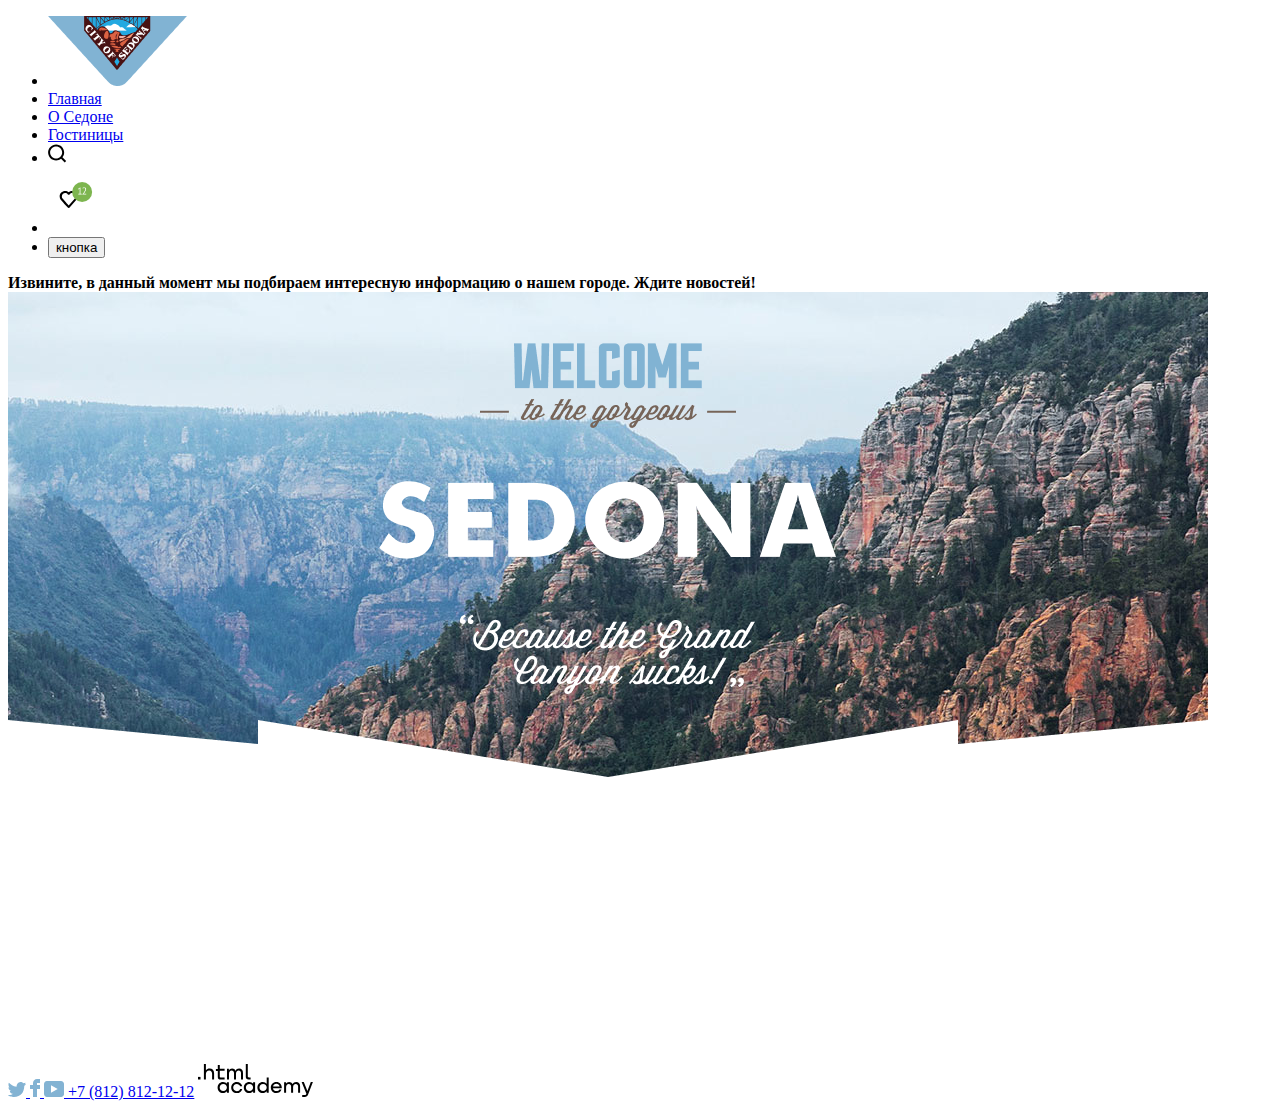
==== blank.html @ 632c9bf4 "Merge pull request #1 from Bavarskiy/master" ====
<!DOCTYPE html>
<html lang="ru">

<head>
  <title>Официальный сайт города Седона</title>
  <link href="style.css" rel="stylesheet">
  <link href="normalize.css" rel="stylesheet">
  <meta charset="UTF-8">
  <meta name="keywords" content="Седона, город, туризм">
  <meta name="description"
    content="Официальный сайт города Седона. Здесь Вы можете найти всю информацию о нашем городе и о наличии свободных мест в гостиницах">

</head>


<body>
  <header>
    <nav>
      <ul>
        <!--флекс-->
        <li><a href="index.html"><img src="image/logo.png" width="139" height="70" title="логотип сайта"></a></li>
        <li><a href="index.html">Главная</a></li>
        <li><a href="blank.html">О Седоне</a></li>
        <li><a href="catalog.html">Гостиницы</a></li>



        <li><svg width="19" height="19" viewBox="0 0 19 19" fill="none" xmlns="http://www.w3.org/2000/svg">
            <path
              d="M18.1585 17.05L14.448 13.35C15.4508 12.05 16.1528 10.35 16.1528 8.44995C16.1528 4.04995 12.5426 0.449951 8.13013 0.449951C3.71764 0.449951 0.107422 4.14995 0.107422 8.54995C0.107422 12.95 3.71764 16.55 8.13013 16.55C9.93524 16.55 11.6401 15.95 13.044 14.85L16.7545 18.55L18.1585 17.05ZM8.13013 14.55C4.82076 14.55 2.1131 11.85 2.1131 8.54995C2.1131 5.24995 4.82076 2.54995 8.13013 2.54995C11.4395 2.54995 14.1472 5.24995 14.1472 8.54995C14.1472 11.85 11.4395 14.55 8.13013 14.55Z"
              fill="black" />
          </svg>
        </li>

        <li><svg width="45" height="66" viewBox="0 0 45 66" fill="none" xmlns="http://www.w3.org/2000/svg">
            <path
              d="M20.5766 41C20.2758 41 19.9749 40.9 19.7744 40.6C14.359 34.5 13.0553 33.1 12.7545 32.7C12.0525 31.8 11.6514 30.6 11.6514 29.4C11.6514 26.4 14.0582 24 17.167 24C18.4707 24 19.6741 24.5 20.6769 25.3C21.6797 24.5 22.9834 24 24.1868 24C27.1954 24 29.7025 26.4 29.7025 29.4C29.7025 30.7 29.201 31.9 28.3988 32.8L21.3789 40.7C21.1783 40.9 20.9778 41 20.5766 41ZM14.5596 31.5C14.8604 31.9 18.0695 35.5 20.6769 38.4L26.8945 31.4C27.3959 30.9 27.5965 30.2 27.5965 29.4C27.5965 27.6 26.0922 26.1 24.2871 26.1C23.2843 26.1 22.2815 26.6 21.5795 27.4C21.2786 27.7 20.9778 27.8 20.6769 27.8C20.3761 27.8 20.0752 27.6 19.8746 27.4C19.1727 26.6 18.1698 26.1 17.167 26.1C15.3619 26.1 13.8576 27.6 13.8576 29.4C13.7573 30.3 14.1585 31 14.5596 31.5C14.4593 31.5 14.4593 31.5 14.5596 31.5Z"
              fill="black" />
            <rect x="24.1328" y="15" width="20" height="20" rx="10" fill="#7DB54F" />
            <path
              d="M30.2637 26.76H31.6637V21.92L31.7637 21.33L31.3637 21.8L30.2637 22.59L29.8837 22.08L32.0837 20.38H32.4437V26.76H33.8137V27.5H30.2637V26.76ZM38.0929 22.09C38.0929 22.4433 38.0263 22.8067 37.8929 23.18C37.7663 23.5467 37.5963 23.9167 37.3829 24.29C37.1763 24.6633 36.9429 25.03 36.6829 25.39C36.4229 25.7433 36.1629 26.08 35.9029 26.4L35.4129 26.83V26.87L36.0529 26.76H38.2329V27.5H34.2529V27.21C34.3996 27.0567 34.5763 26.8667 34.7829 26.64C34.9896 26.4133 35.2029 26.1633 35.4229 25.89C35.6496 25.61 35.8696 25.3167 36.0829 25.01C36.3029 24.6967 36.4996 24.38 36.6729 24.06C36.8529 23.74 36.9963 23.4233 37.1029 23.11C37.2096 22.7967 37.2629 22.5 37.2629 22.22C37.2629 21.8933 37.1696 21.6233 36.9829 21.41C36.7963 21.19 36.5129 21.08 36.1329 21.08C35.8796 21.08 35.6329 21.1333 35.3929 21.24C35.1529 21.34 34.9463 21.4567 34.7729 21.59L34.4429 21.02C34.6763 20.82 34.9529 20.6633 35.2729 20.55C35.5929 20.4367 35.9363 20.38 36.3029 20.38C36.5896 20.38 36.8429 20.4233 37.0629 20.51C37.2829 20.59 37.4696 20.7067 37.6229 20.86C37.7763 21.0133 37.8929 21.1967 37.9729 21.41C38.0529 21.6167 38.0929 21.8433 38.0929 22.09Z"
              fill="white" />
          </svg>
        </li>

        <li>
          <form>
            <label for="nav-button"></label>
            <input id="nav-button" type="submit" value="кнопка">

          </form>
        </li>

      </ul>
    </nav>

    <strong>Извините, в данный момент мы подбираем интересную информацию о нашем городе. Ждите новостей!</strong>

    <section>
      <img src="image/картинки-для-главной-страницы/welcome.png" width="1200" height="767"
        alt="изображение гор рядом с городом Седона">


    </section>
  </header>



  <footer>
    <!--все флекс-->

    <!--флекс-->
    <a href="https://twitter.com/htmlacademy_ru">
      <svg width="18" height="15" viewBox="0 0 18 15" fill="none" xmlns="http://www.w3.org/2000/svg">
        <path
          d="M11.6 0.154158C13.4 -0.345842 14.8 0.454157 15.4 1.35416C16.1 1.15416 16.8 0.854158 17.5 0.654158C17.5 1.55416 16.9 2.15416 16.6 2.45416C17.3 2.55416 18 1.85416 18 1.85416C17.8 2.85416 16.9 3.65416 16.3 3.85416C16.1 10.6542 13 15.0542 5.7 14.9542C5.1 14.9542 5.8 14.9542 5.2 14.9542C4.8 14.9542 0.8 14.4542 0 13.0542C2.4 13.2542 4.1 12.6542 5 11.8542C4 11.5542 2.1 11.4542 1.8 8.95416C2.2 9.05416 2.4 9.15416 3.1 9.05416C1.8 8.25416 0.4 7.45416 0.5 5.25416C0.8 5.55416 1.6 5.75416 1.9 5.75416C1.1 5.55416 -0.2 2.45416 0.9 0.854158C2.8 2.75416 4.9 4.45416 8.5 4.65416C8.7 2.25416 9.7 0.754158 11.6 0.154158Z"
          fill="#83B3D3" />
      </svg>
    </a>

    <a href="https://www.facebook.com/htmlacademy">
      <svg width="10" height="18" viewBox="0 0 10 18" fill="none" xmlns="http://www.w3.org/2000/svg">
        <path d="M7 0C4.8 0 3 1.8 3 4V6H0V10H3V18H7V10H10V6H7V4H10V0H7Z" fill="#83B3D3" />
      </svg>
    </a>


    <a href="https://www.youtube.com/c/HTMLAcademyRUS">
      <svg width="20" height="16" viewBox="0 0 20 16" fill="none" xmlns="http://www.w3.org/2000/svg">
        <path
          d="M17 0H2.9C1.2 0 0 1.5 0 3.2V12.7C0 14.5 1.2 16 2.9 16H17.2C18.7 16 20.1 14.5 20.1 12.8V3.2C19.9 1.5 18.7 0 17 0ZM7 11.8V4.2L13.7 8L7 11.8Z"
          fill="#83B3D3" />
      </svg>
    </a>


    <a href="tel:+78128121212">+7 (812) 812-12-12</a>




    <a href="https://htmlacademy.ru/">
      <svg width="115" height="34" viewBox="0 0 115 34" fill="none" xmlns="http://www.w3.org/2000/svg">
        <path d="M0 13.9V16.5H2.5V13.9H0Z" fill="black" />
        <path
          d="M11.6 5.5C10 5.5 8.8 6.2 8 7.2H7.9V1H5.9V16.5H7.9V11.2C7.9 9.1 9.2 7.6 11.2 7.6C13 7.6 14.1 9 14.1 10.8V16.5H16.1V10.4C16.2 7.4 14.3 5.5 11.6 5.5Z"
          fill="black" />
        <path
          d="M26.6 5.8H21.8V2.1H19.8V5.9H17.9V7.9H19.8V13.9C19.8 15.6 20.8 16.6 22.5 16.6H26.6V14.6H22.9C22.2 14.6 21.8 14.2 21.8 13.5V7.8H26.6V5.8Z"
          fill="black" />
        <path
          d="M41.1 5.6C39.5 5.6 38.2 6.4 37.6 7.7H37.5C36.9 6.5 35.7 5.6 34.1 5.6C32.7 5.6 31.6 6.4 31 7.4H30.9V5.8H29V16.4H31V11C31 9 32 7.5 33.6 7.5C35.1 7.5 36 8.5 36 10.1V16.4H38V10.8C38 8.4 39.4 7.5 40.6 7.5C42.1 7.5 43 8.5 43 10.1V16.4H45V9.9C45.1 7.4 43.6 5.6 41.1 5.6Z"
          fill="black" />
        <path d="M47.8 13.7C47.8 15.4 48.8 16.4 50.6 16.4H52.6V14.4H50.9C50.2 14.4 49.8 14 49.8 13.3V1H47.8V13.7Z"
          fill="black" />
        <path
          d="M28.9 20.7C28 19.6 26.7 18.9 25 18.9C21.9 18.9 19.6 21.2 19.6 24.5C19.6 27.8 21.9 30.1 25 30.1C26.8 30.1 28 29.3 28.8 28.2H28.9V29.8H30.9V19.2H28.9V20.7ZM25.3 28.1C23.1 28.1 21.7 26.5 21.7 24.5C21.7 22.5 23.1 20.9 25.3 20.9C27.5 20.9 28.9 22.5 28.9 24.5C28.9 26.4 27.5 28.1 25.3 28.1Z"
          fill="black" />
        <path
          d="M44.2 23C43.7 20.6 41.6 18.9 38.8 18.9C35.4 18.9 33.2 21.4 33.2 24.5C33.2 27.6 35.4 30.1 38.8 30.1C41.6 30.1 43.7 28.3 44.2 25.9H42.1C41.7 27.2 40.4 28.2 38.8 28.2C36.6 28.2 35.2 26.6 35.2 24.6C35.2 22.6 36.6 21 38.8 21C40.4 21 41.6 22 42.1 23.2H44.2V23Z"
          fill="black" />
        <path
          d="M55.1 20.7C54.2 19.6 52.9 18.9 51.2 18.9C48.1 18.9 45.8 21.2 45.8 24.5C45.8 27.8 48.1 30.1 51.2 30.1C53 30.1 54.2 29.3 55 28.2H55.1V29.8H57.1V19.2H55.1V20.7ZM51.5 28.1C49.3 28.1 47.9 26.5 47.9 24.5C47.9 22.5 49.3 20.9 51.5 20.9C53.7 20.9 55.1 22.5 55.1 24.5C55.1 26.4 53.6 28.1 51.5 28.1Z"
          fill="black" />
        <path
          d="M68.7 20.8C67.8 19.7 66.5 18.9 64.8 18.9C61.7 18.9 59.4 21.2 59.4 24.5C59.4 27.8 61.6 30.1 64.8 30.1C66.5 30.1 67.8 29.3 68.6 28.3H68.7V29.8H70.7V14.4H68.7V20.8ZM65.1 28.1C62.9 28.1 61.5 26.5 61.5 24.5C61.5 22.5 62.9 20.9 65.1 20.9C67.3 20.9 68.7 22.5 68.7 24.5C68.6 26.5 67.2 28.1 65.1 28.1Z"
          fill="black" />
        <path
          d="M78.3 18.9C75 18.9 72.8 21.4 72.8 24.5C72.8 27.5 74.9 30.1 78.3 30.1C80.8 30.1 82.8 28.8 83.5 26.5H81.4C80.9 27.5 79.8 28.1 78.4 28.1C76.5 28.1 75.1 26.8 75 25.2H83.8C84 21.6 81.8 18.9 78.3 18.9ZM78.3 20.8C80 20.8 81.3 21.8 81.6 23.4H75.1C75.4 21.9 76.6 20.8 78.3 20.8Z"
          fill="black" />
        <path
          d="M98.2 18.9C96.6 18.9 95.3 19.7 94.6 20.9H94.5C93.9 19.7 92.7 18.9 91.1 18.9C89.7 18.9 88.6 19.6 88 20.7V19.2H86.1V29.8H88.1V24.4C88.1 22.4 89.1 21 90.7 20.9C92.2 20.9 93.1 21.9 93.1 23.5V29.8H95.1V24.2C95.1 21.8 96.5 20.9 97.7 20.9C99.2 20.9 100.1 21.9 100.1 23.5V29.8H102.1V23.3C102.2 20.7 100.7 18.9 98.2 18.9Z"
          fill="black" />
        <path
          d="M109.4 28L105.8 19.1H103.6L108.4 30.7C108.1 31.6 107.7 31.9 106.7 31.9H104.2V33.9H106.7C108.5 33.9 109.5 33.1 110.2 31.3L114.9 19.1H112.8L109.4 28Z"
          fill="black" />
      </svg>

    </a>
  </footer>
</body>

</html>
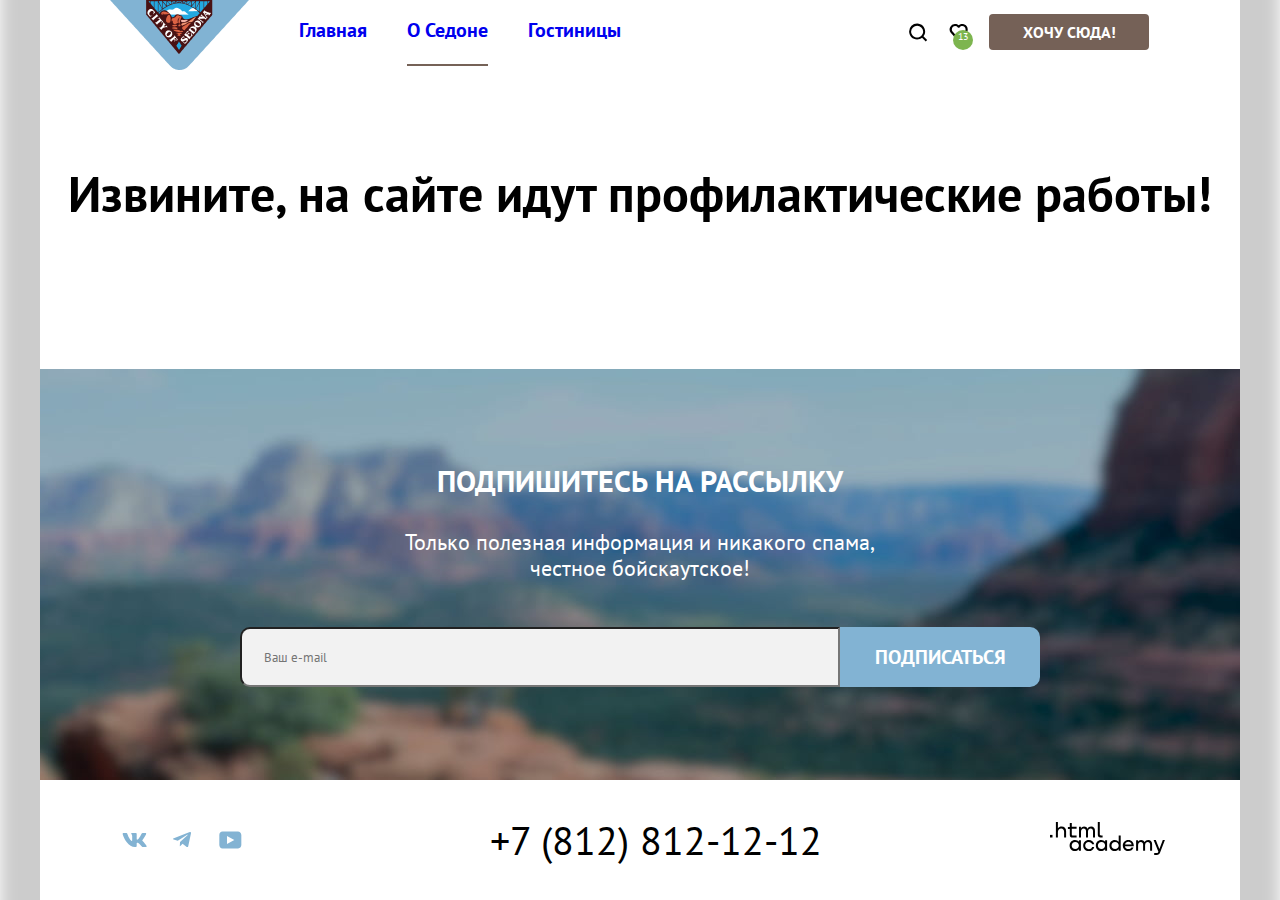
==== commit 610d688a: "Merge pull request #8 from Bavarskiy/master" ====
--- a/blank.html
+++ b/blank.html
@@ -1,143 +1,170 @@
 <!DOCTYPE html>
 <html lang="ru">
 
-<head>
-  <title>Официальный сайт города Седона</title>
-  <link href="style.css" rel="stylesheet">
-  <link href="normalize.css" rel="stylesheet">
-  <meta charset="UTF-8">
-  <meta name="keywords" content="Седона, город, туризм">
-  <meta name="description"
-    content="Официальный сайт города Седона. Здесь Вы можете найти всю информацию о нашем городе и о наличии свободных мест в гостиницах">
+  <head>
+    <title>Официальный сайт города Седона</title>
+    <link rel="stylesheet" href="styles/style.css">
+    <link rel="icon" href="favicon.ico">
+    <link rel="icon" type="image/png" href="images/favicon.png">
+    <meta charset="UTF-8">
+    <meta name="keywords" content="Седона, город, туризм">
+    <meta name="description"
+      content="Официальный сайт города Седона. Здесь Вы можете найти всю информацию о нашем городе и о наличии свободных мест в гостиницах">
+  </head>
 
-</head>
-
-
-<body>
-  <header>
-    <nav>
-      <ul>
-        <!--флекс-->
-        <li><a href="index.html"><img src="image/logo.png" width="139" height="70" title="логотип сайта"></a></li>
-        <li><a href="index.html">Главная</a></li>
-        <li><a href="blank.html">О Седоне</a></li>
-        <li><a href="catalog.html">Гостиницы</a></li>
-
-
-
-        <li><svg width="19" height="19" viewBox="0 0 19 19" fill="none" xmlns="http://www.w3.org/2000/svg">
-            <path
-              d="M18.1585 17.05L14.448 13.35C15.4508 12.05 16.1528 10.35 16.1528 8.44995C16.1528 4.04995 12.5426 0.449951 8.13013 0.449951C3.71764 0.449951 0.107422 4.14995 0.107422 8.54995C0.107422 12.95 3.71764 16.55 8.13013 16.55C9.93524 16.55 11.6401 15.95 13.044 14.85L16.7545 18.55L18.1585 17.05ZM8.13013 14.55C4.82076 14.55 2.1131 11.85 2.1131 8.54995C2.1131 5.24995 4.82076 2.54995 8.13013 2.54995C11.4395 2.54995 14.1472 5.24995 14.1472 8.54995C14.1472 11.85 11.4395 14.55 8.13013 14.55Z"
-              fill="black" />
-          </svg>
-        </li>
-
-        <li><svg width="45" height="66" viewBox="0 0 45 66" fill="none" xmlns="http://www.w3.org/2000/svg">
-            <path
-              d="M20.5766 41C20.2758 41 19.9749 40.9 19.7744 40.6C14.359 34.5 13.0553 33.1 12.7545 32.7C12.0525 31.8 11.6514 30.6 11.6514 29.4C11.6514 26.4 14.0582 24 17.167 24C18.4707 24 19.6741 24.5 20.6769 25.3C21.6797 24.5 22.9834 24 24.1868 24C27.1954 24 29.7025 26.4 29.7025 29.4C29.7025 30.7 29.201 31.9 28.3988 32.8L21.3789 40.7C21.1783 40.9 20.9778 41 20.5766 41ZM14.5596 31.5C14.8604 31.9 18.0695 35.5 20.6769 38.4L26.8945 31.4C27.3959 30.9 27.5965 30.2 27.5965 29.4C27.5965 27.6 26.0922 26.1 24.2871 26.1C23.2843 26.1 22.2815 26.6 21.5795 27.4C21.2786 27.7 20.9778 27.8 20.6769 27.8C20.3761 27.8 20.0752 27.6 19.8746 27.4C19.1727 26.6 18.1698 26.1 17.167 26.1C15.3619 26.1 13.8576 27.6 13.8576 29.4C13.7573 30.3 14.1585 31 14.5596 31.5C14.4593 31.5 14.4593 31.5 14.5596 31.5Z"
-              fill="black" />
-            <rect x="24.1328" y="15" width="20" height="20" rx="10" fill="#7DB54F" />
-            <path
-              d="M30.2637 26.76H31.6637V21.92L31.7637 21.33L31.3637 21.8L30.2637 22.59L29.8837 22.08L32.0837 20.38H32.4437V26.76H33.8137V27.5H30.2637V26.76ZM38.0929 22.09C38.0929 22.4433 38.0263 22.8067 37.8929 23.18C37.7663 23.5467 37.5963 23.9167 37.3829 24.29C37.1763 24.6633 36.9429 25.03 36.6829 25.39C36.4229 25.7433 36.1629 26.08 35.9029 26.4L35.4129 26.83V26.87L36.0529 26.76H38.2329V27.5H34.2529V27.21C34.3996 27.0567 34.5763 26.8667 34.7829 26.64C34.9896 26.4133 35.2029 26.1633 35.4229 25.89C35.6496 25.61 35.8696 25.3167 36.0829 25.01C36.3029 24.6967 36.4996 24.38 36.6729 24.06C36.8529 23.74 36.9963 23.4233 37.1029 23.11C37.2096 22.7967 37.2629 22.5 37.2629 22.22C37.2629 21.8933 37.1696 21.6233 36.9829 21.41C36.7963 21.19 36.5129 21.08 36.1329 21.08C35.8796 21.08 35.6329 21.1333 35.3929 21.24C35.1529 21.34 34.9463 21.4567 34.7729 21.59L34.4429 21.02C34.6763 20.82 34.9529 20.6633 35.2729 20.55C35.5929 20.4367 35.9363 20.38 36.3029 20.38C36.5896 20.38 36.8429 20.4233 37.0629 20.51C37.2829 20.59 37.4696 20.7067 37.6229 20.86C37.7763 21.0133 37.8929 21.1967 37.9729 21.41C38.0529 21.6167 38.0929 21.8433 38.0929 22.09Z"
-              fill="white" />
-          </svg>
-        </li>
-
-        <li>
-          <form>
-            <label for="nav-button"></label>
-            <input id="nav-button" type="submit" value="кнопка">
-
-          </form>
-        </li>
-
-      </ul>
-    </nav>
-
-    <strong>Извините, в данный момент мы подбираем интересную информацию о нашем городе. Ждите новостей!</strong>
-
-    <section>
-      <img src="image/картинки-для-главной-страницы/welcome.png" width="1200" height="767"
-        alt="изображение гор рядом с городом Седона">
-
-
-    </section>
-  </header>
-
-
-
-  <footer>
-    <!--все флекс-->
-
-    <!--флекс-->
-    <a href="https://twitter.com/htmlacademy_ru">
-      <svg width="18" height="15" viewBox="0 0 18 15" fill="none" xmlns="http://www.w3.org/2000/svg">
-        <path
-          d="M11.6 0.154158C13.4 -0.345842 14.8 0.454157 15.4 1.35416C16.1 1.15416 16.8 0.854158 17.5 0.654158C17.5 1.55416 16.9 2.15416 16.6 2.45416C17.3 2.55416 18 1.85416 18 1.85416C17.8 2.85416 16.9 3.65416 16.3 3.85416C16.1 10.6542 13 15.0542 5.7 14.9542C5.1 14.9542 5.8 14.9542 5.2 14.9542C4.8 14.9542 0.8 14.4542 0 13.0542C2.4 13.2542 4.1 12.6542 5 11.8542C4 11.5542 2.1 11.4542 1.8 8.95416C2.2 9.05416 2.4 9.15416 3.1 9.05416C1.8 8.25416 0.4 7.45416 0.5 5.25416C0.8 5.55416 1.6 5.75416 1.9 5.75416C1.1 5.55416 -0.2 2.45416 0.9 0.854158C2.8 2.75416 4.9 4.45416 8.5 4.65416C8.7 2.25416 9.7 0.754158 11.6 0.154158Z"
-          fill="#83B3D3" />
-      </svg>
-    </a>
-
-    <a href="https://www.facebook.com/htmlacademy">
-      <svg width="10" height="18" viewBox="0 0 10 18" fill="none" xmlns="http://www.w3.org/2000/svg">
-        <path d="M7 0C4.8 0 3 1.8 3 4V6H0V10H3V18H7V10H10V6H7V4H10V0H7Z" fill="#83B3D3" />
-      </svg>
-    </a>
-
-
-    <a href="https://www.youtube.com/c/HTMLAcademyRUS">
-      <svg width="20" height="16" viewBox="0 0 20 16" fill="none" xmlns="http://www.w3.org/2000/svg">
-        <path
-          d="M17 0H2.9C1.2 0 0 1.5 0 3.2V12.7C0 14.5 1.2 16 2.9 16H17.2C18.7 16 20.1 14.5 20.1 12.8V3.2C19.9 1.5 18.7 0 17 0ZM7 11.8V4.2L13.7 8L7 11.8Z"
-          fill="#83B3D3" />
-      </svg>
-    </a>
-
-
-    <a href="tel:+78128121212">+7 (812) 812-12-12</a>
-
-
-
-
-    <a href="https://htmlacademy.ru/">
-      <svg width="115" height="34" viewBox="0 0 115 34" fill="none" xmlns="http://www.w3.org/2000/svg">
-        <path d="M0 13.9V16.5H2.5V13.9H0Z" fill="black" />
-        <path
-          d="M11.6 5.5C10 5.5 8.8 6.2 8 7.2H7.9V1H5.9V16.5H7.9V11.2C7.9 9.1 9.2 7.6 11.2 7.6C13 7.6 14.1 9 14.1 10.8V16.5H16.1V10.4C16.2 7.4 14.3 5.5 11.6 5.5Z"
-          fill="black" />
-        <path
-          d="M26.6 5.8H21.8V2.1H19.8V5.9H17.9V7.9H19.8V13.9C19.8 15.6 20.8 16.6 22.5 16.6H26.6V14.6H22.9C22.2 14.6 21.8 14.2 21.8 13.5V7.8H26.6V5.8Z"
-          fill="black" />
-        <path
-          d="M41.1 5.6C39.5 5.6 38.2 6.4 37.6 7.7H37.5C36.9 6.5 35.7 5.6 34.1 5.6C32.7 5.6 31.6 6.4 31 7.4H30.9V5.8H29V16.4H31V11C31 9 32 7.5 33.6 7.5C35.1 7.5 36 8.5 36 10.1V16.4H38V10.8C38 8.4 39.4 7.5 40.6 7.5C42.1 7.5 43 8.5 43 10.1V16.4H45V9.9C45.1 7.4 43.6 5.6 41.1 5.6Z"
-          fill="black" />
-        <path d="M47.8 13.7C47.8 15.4 48.8 16.4 50.6 16.4H52.6V14.4H50.9C50.2 14.4 49.8 14 49.8 13.3V1H47.8V13.7Z"
-          fill="black" />
-        <path
-          d="M28.9 20.7C28 19.6 26.7 18.9 25 18.9C21.9 18.9 19.6 21.2 19.6 24.5C19.6 27.8 21.9 30.1 25 30.1C26.8 30.1 28 29.3 28.8 28.2H28.9V29.8H30.9V19.2H28.9V20.7ZM25.3 28.1C23.1 28.1 21.7 26.5 21.7 24.5C21.7 22.5 23.1 20.9 25.3 20.9C27.5 20.9 28.9 22.5 28.9 24.5C28.9 26.4 27.5 28.1 25.3 28.1Z"
-          fill="black" />
-        <path
-          d="M44.2 23C43.7 20.6 41.6 18.9 38.8 18.9C35.4 18.9 33.2 21.4 33.2 24.5C33.2 27.6 35.4 30.1 38.8 30.1C41.6 30.1 43.7 28.3 44.2 25.9H42.1C41.7 27.2 40.4 28.2 38.8 28.2C36.6 28.2 35.2 26.6 35.2 24.6C35.2 22.6 36.6 21 38.8 21C40.4 21 41.6 22 42.1 23.2H44.2V23Z"
-          fill="black" />
-        <path
-          d="M55.1 20.7C54.2 19.6 52.9 18.9 51.2 18.9C48.1 18.9 45.8 21.2 45.8 24.5C45.8 27.8 48.1 30.1 51.2 30.1C53 30.1 54.2 29.3 55 28.2H55.1V29.8H57.1V19.2H55.1V20.7ZM51.5 28.1C49.3 28.1 47.9 26.5 47.9 24.5C47.9 22.5 49.3 20.9 51.5 20.9C53.7 20.9 55.1 22.5 55.1 24.5C55.1 26.4 53.6 28.1 51.5 28.1Z"
-          fill="black" />
-        <path
-          d="M68.7 20.8C67.8 19.7 66.5 18.9 64.8 18.9C61.7 18.9 59.4 21.2 59.4 24.5C59.4 27.8 61.6 30.1 64.8 30.1C66.5 30.1 67.8 29.3 68.6 28.3H68.7V29.8H70.7V14.4H68.7V20.8ZM65.1 28.1C62.9 28.1 61.5 26.5 61.5 24.5C61.5 22.5 62.9 20.9 65.1 20.9C67.3 20.9 68.7 22.5 68.7 24.5C68.6 26.5 67.2 28.1 65.1 28.1Z"
-          fill="black" />
-        <path
-          d="M78.3 18.9C75 18.9 72.8 21.4 72.8 24.5C72.8 27.5 74.9 30.1 78.3 30.1C80.8 30.1 82.8 28.8 83.5 26.5H81.4C80.9 27.5 79.8 28.1 78.4 28.1C76.5 28.1 75.1 26.8 75 25.2H83.8C84 21.6 81.8 18.9 78.3 18.9ZM78.3 20.8C80 20.8 81.3 21.8 81.6 23.4H75.1C75.4 21.9 76.6 20.8 78.3 20.8Z"
-          fill="black" />
-        <path
-          d="M98.2 18.9C96.6 18.9 95.3 19.7 94.6 20.9H94.5C93.9 19.7 92.7 18.9 91.1 18.9C89.7 18.9 88.6 19.6 88 20.7V19.2H86.1V29.8H88.1V24.4C88.1 22.4 89.1 21 90.7 20.9C92.2 20.9 93.1 21.9 93.1 23.5V29.8H95.1V24.2C95.1 21.8 96.5 20.9 97.7 20.9C99.2 20.9 100.1 21.9 100.1 23.5V29.8H102.1V23.3C102.2 20.7 100.7 18.9 98.2 18.9Z"
-          fill="black" />
-        <path
-          d="M109.4 28L105.8 19.1H103.6L108.4 30.7C108.1 31.6 107.7 31.9 106.7 31.9H104.2V33.9H106.7C108.5 33.9 109.5 33.1 110.2 31.3L114.9 19.1H112.8L109.4 28Z"
-          fill="black" />
-      </svg>
-
-    </a>
-  </footer>
-</body>
+  <body>
+    <!--хедер-->
+    <header class="page-header">
+      <nav class="navigation">
+        <a class="navigation-logo" href="index.html">
+          <img class="page-header-logo" src="images/logo.png" width="139" height="70"
+            alt="Логотип официального сайта города Седона.">
+        </a>
+        <ul class="navigation-list">
+          <li class="navigation-item">
+            <a class="navigation-link " href="index.html">Главная</a>
+          </li>
+          <li class="navigation-item">
+            <a class="navigation-link navigation-link-current" href="#" title="Мы на этой странице">О Седоне</a>
+          </li>
+          <li class="navigation-item">
+            <a class="navigation-link" href="catalog.html">Гостиницы</a>
+          </li>
+        </ul>
+        <ul class="navigation-list navigation-user">
+          <li class="navigation-item">
+            <a class="navigation-link" href="blank.html">
+              <svg aria-hidden="true" focusable="false" class="navigation-icon" aria-hidden="true" focusable="false"
+                width="19" height="19" viewBox="0 0 19 19" fill="none" xmlns="http://www.w3.org/2000/svg">
+                <path
+                  d="m18.16 17.05-3.71-3.7c1-1.3 1.7-3 1.7-4.9 0-4.4-3.6-8-8.02-8a8.12 8.12 0 0 0-8.02 8.1c0 4.4 3.6 8 8.02 8 1.8 0 3.51-.6 4.91-1.7l3.71 3.7 1.4-1.5Zm-10.03-2.5c-3.3 0-6.02-2.7-6.02-6a6.03 6.03 0 0 1 12.04 0c0 3.3-2.71 6-6.02 6Z"
+                  fill="#000" />
+              </svg>
+              <span class="visually-hidden">Поиск</span>
+            </a>
+          </li>
+          <li class="navigation-item">
+            <a class="navigation-link" href="blank.html">
+              <svg aria-hidden="true" focusable="false" class="navigation-icon" aria-hidden="true" focusable="false"
+                width="19" height="17" viewBox="0 0 19 17" fill="none" xmlns="http://www.w3.org/2000/svg">
+                <path
+                  d="M9.58 17c-.3 0-.6-.1-.8-.4-5.42-6.1-6.72-7.5-7.03-7.9A5.4 5.4 0 0 1 6.16 0c1.31 0 2.51.5 3.52 1.3a5.47 5.47 0 0 1 9.03 4.1c0 1.3-.5 2.5-1.31 3.4l-7.02 7.9c-.2.2-.4.3-.8.3ZM3.56 7.5c.3.4 3.51 4 6.12 6.9l6.21-7c.5-.5.7-1.2.7-2 0-1.8-1.5-3.3-3.3-3.3-1 0-2 .5-2.71 1.3-.3.3-.6.4-.9.4-.3 0-.6-.2-.8-.4a3.7 3.7 0 0 0-2.71-1.3c-1.8 0-3.31 1.5-3.31 3.3-.1.9.3 1.6.7 2.1-.1 0-.1 0 0 0Z"
+                  fill="#000" />
+              </svg>
+              <span class="visually-hidden">Избранное</span></a>
+          </li>
+          <li class="navigation-item">
+            <a class="button navigation-button" href="https://goo.gl/maps/SBqP2GUX8AP7FfKn6">хочу сюда!</a>
+          </li>
+        </ul>
+      </nav>
+    </header>
+    <main class="main-index main-container">
+      <strong class="info-text">Извините, на сайте идут профилактические работы!</strong>
+    </main>
+    <!--футер-->
+    <footer class="page-footer">
+      <section class="newsletter">
+        <h2 class="newsletter-title">Подпишитесь на рассылку</h2>
+        <p class="newsletter-title-text">Только полезная информация и никакого спама,<br> честное бойскаутское!</p>
+        <form class="newsletter-form" action="https://echo.htmlacademy.ru" method="post">
+          <p class="newsletter-form-grid">
+            <label class="visually-hidden" for="newsletter-email"><span>Email</span></label>
+            <input class="newsletter-field" id="newsletter-email" type="email" name="newsletter-email"
+              placeholder="Ваш e-mail" required>
+            <button class="button newsletter-button" type="submit">Подписаться</button>
+          </p>
+        </form>
+      </section>
+      <!--контейнер для выравнивания социальных сетей, телефона, академии-->
+      <div class="footer-container">
+        <section class="footer-social">
+          <h2 class="visually-hidden">Социальные сети</h2>
+          <ul class="footer-social-list">
+            <li class="footer-social-item">
+              <a class="footer-social-link footer-social-vk" href="https://vk.com/htmlacademy">
+                <svg aria-hidden="true" focusable="false" width="25" height="14" viewBox="0 0 25 14" fill="none"
+                  xmlns="http://www.w3.org/2000/svg">
+                  <path fill-rule="evenodd" clip-rule="evenodd"
+                    d="M24.12.95c.16-.55 0-.95-.8-.95H20.7c-.67 0-.98.35-1.15.73 0 0-1.33 3.2-3.22 5.27-.61.6-.9.8-1.23.8-.16 0-.41-.2-.41-.74V.95c0-.66-.19-.95-.74-.95H9.82c-.42 0-.67.3-.67.6 0 .61.95.76 1.04 2.5v3.8c0 .84-.15.99-.48.99-.9 0-3.06-3.21-4.34-6.89-.25-.71-.5-1-1.18-1H1.57c-.75 0-.9.35-.9.73 0 .68.89 4.07 4.14 8.55 2.17 3.06 5.23 4.72 8 4.72 1.68 0 1.88-.37 1.88-1v-2.32c0-.73.16-.88.7-.88.38 0 1.05.2 2.6 1.67 1.79 1.75 2.08 2.53 3.08 2.53h2.63c.75 0 1.12-.37.9-1.1-.23-.72-1.08-1.77-2.2-3.02-.62-.7-1.54-1.47-1.82-1.86-.39-.49-.28-.7 0-1.14 0 0 3.2-4.43 3.54-5.93Z"
+                    fill="#83B3D3" />
+                </svg>
+                <span class="visually-hidden">ВКонтакте</span>
+              </a>
+            </li>
+            <li class="footer-social-item">
+              <a class="footer-social-link footer-social-telegram" href="https://t.me/htmlacademy">
+                <svg aria-hidden="true" focusable="false" width="18" height="16" viewBox="0 0 18 16" fill="none"
+                  xmlns="http://www.w3.org/2000/svg">
+                  <path
+                    d="M16.79.1.84 6.25c-1.09.43-1.08 1.04-.2 1.31l4.1 1.28 9.47-5.98c.44-.27.85-.12.52.18L7.05 9.96l-.28 4.22c.41 0 .6-.19.83-.41l1.99-1.93 4.13 3.05c.77.42 1.31.2 1.5-.7l2.72-12.8c.28-1.12-.43-1.62-1.16-1.3Z"
+                    fill="#83B3D3" />
+                </svg>
+                <span class="visually-hidden">Телеграм</span>
+              </a>
+            </li>
+            <li class="footer-social-item">
+              <a class="footer-social-link footer-social-youtube" href="https://www.youtube.com/c/HTMLAcademyRUS">
+                <svg aria-hidden="true" focusable="false" width="23" height="18" viewBox="0 0 23 18" fill="none"
+                  xmlns="http://www.w3.org/2000/svg">
+                  <path
+                    d="M18.94.5H3.51C1.65.5.33 2.1.33 3.9V14c0 1.9 1.32 3.5 3.18 3.5h15.65c1.64 0 3.17-1.6 3.17-3.4V3.9C22.11 2.1 20.8.5 18.94.5ZM7.99 13.04V4.96L15.33 9l-7.34 4.04Z"
+                    fill="#83B3D3" />
+                </svg>
+                <span class="visually-hidden">YouTube</span>
+              </a>
+            </li>
+          </ul>
+        </section>
+        <section class="footer-contacts">
+          <h2 class="visually-hidden">Контакты</h2>
+          <address class="footer-contacts-address">
+            <a class="footer-contacts-address-phone" href="tel:+78128121212">+7 (812) 812-12-12</a>
+          </address>
+        </section>
+        <section class="footer-academy">
+          <h2 class="visually-hidden">Сделано в</h2>
+          <a class="footer-academy-link" href="https://htmlacademy.ru/">
+            <svg aria-hidden="true" focusable="false" width="115" height="33" viewBox="0 0 115 33" fill="none"
+              xmlns="http://www.w3.org/2000/svg">
+              <path d="M0 12.9V15.5H2.5V12.9H0Z" fill="black" />
+              <path
+                d="M11.6 4.5C10 4.5 8.8 5.2 8 6.2H7.9V0H5.9V15.5H7.9V10.2C7.9 8.1 9.2 6.6 11.2 6.6C13 6.6 14.1 8 14.1 9.8V15.5H16.1V9.4C16.2 6.4 14.3 4.5 11.6 4.5Z"
+                fill="black" />
+              <path
+                d="M26.6 4.8H21.8V1.1H19.8V4.9H17.9V6.9H19.8V12.9C19.8 14.6 20.8 15.6 22.5 15.6H26.6V13.6H22.9C22.2 13.6 21.8 13.2 21.8 12.5V6.8H26.6V4.8Z"
+                fill="black" />
+              <path
+                d="M41.1 4.6C39.5 4.6 38.2 5.4 37.6 6.7H37.5C36.9 5.5 35.7 4.6 34.1 4.6C32.7 4.6 31.6 5.4 31 6.4H30.9V4.8H29V15.4H31V10C31 8 32 6.5 33.6 6.5C35.1 6.5 36 7.5 36 9.1V15.4H38V9.8C38 7.4 39.4 6.5 40.6 6.5C42.1 6.5 43 7.5 43 9.1V15.4H45V8.9C45.1 6.4 43.6 4.6 41.1 4.6Z"
+                fill="black" />
+              <path d="M47.8 12.7C47.8 14.4 48.8 15.4 50.6 15.4H52.6V13.4H50.9C50.2 13.4 49.8 13 49.8 12.3V0H47.8V12.7Z"
+                fill="black" />
+              <path
+                d="M28.9 19.7C28 18.6 26.7 17.9 25 17.9C21.9 17.9 19.6 20.2 19.6 23.5C19.6 26.8 21.9 29.1 25 29.1C26.8 29.1 28 28.3 28.8 27.2H28.9V28.8H30.9V18.2H28.9V19.7ZM25.3 27.1C23.1 27.1 21.7 25.5 21.7 23.5C21.7 21.5 23.1 19.9 25.3 19.9C27.5 19.9 28.9 21.5 28.9 23.5C28.9 25.4 27.5 27.1 25.3 27.1Z"
+                fill="black" />
+              <path
+                d="M44.2 22C43.7 19.6 41.6 17.9 38.8 17.9C35.4 17.9 33.2 20.4 33.2 23.5C33.2 26.6 35.4 29.1 38.8 29.1C41.6 29.1 43.7 27.3 44.2 24.9H42.1C41.7 26.2 40.4 27.2 38.8 27.2C36.6 27.2 35.2 25.6 35.2 23.6C35.2 21.6 36.6 20 38.8 20C40.4 20 41.6 21 42.1 22.2H44.2V22Z"
+                fill="black" />
+              <path
+                d="M55.1 19.7C54.2 18.6 52.9 17.9 51.2 17.9C48.1 17.9 45.8 20.2 45.8 23.5C45.8 26.8 48.1 29.1 51.2 29.1C53 29.1 54.2 28.3 55 27.2H55.1V28.8H57.1V18.2H55.1V19.7ZM51.5 27.1C49.3 27.1 47.9 25.5 47.9 23.5C47.9 21.5 49.3 19.9 51.5 19.9C53.7 19.9 55.1 21.5 55.1 23.5C55.1 25.4 53.6 27.1 51.5 27.1Z"
+                fill="black" />
+              <path
+                d="M68.7 19.8C67.8 18.7 66.5 17.9 64.8 17.9C61.7 17.9 59.4 20.2 59.4 23.5C59.4 26.8 61.6 29.1 64.8 29.1C66.5 29.1 67.8 28.3 68.6 27.3H68.7V28.8H70.7V13.4H68.7V19.8ZM65.1 27.1C62.9 27.1 61.5 25.5 61.5 23.5C61.5 21.5 62.9 19.9 65.1 19.9C67.3 19.9 68.7 21.5 68.7 23.5C68.6 25.5 67.2 27.1 65.1 27.1Z"
+                fill="black" />
+              <path
+                d="M78.3 17.9C75 17.9 72.8 20.4 72.8 23.5C72.8 26.5 74.9 29.1 78.3 29.1C80.8 29.1 82.8 27.8 83.5 25.5H81.4C80.9 26.5 79.8 27.1 78.4 27.1C76.5 27.1 75.1 25.8 75 24.2H83.8C84 20.6 81.8 17.9 78.3 17.9ZM78.3 19.8C80 19.8 81.3 20.8 81.6 22.4H75.1C75.4 20.9 76.6 19.8 78.3 19.8Z"
+                fill="black" />
+              <path
+                d="M98.2 17.9C96.6 17.9 95.3 18.7 94.6 19.9H94.5C93.9 18.7 92.7 17.9 91.1 17.9C89.7 17.9 88.6 18.6 88 19.7V18.2H86.1V28.8H88.1V23.4C88.1 21.4 89.1 20 90.7 19.9C92.2 19.9 93.1 20.9 93.1 22.5V28.8H95.1V23.2C95.1 20.8 96.5 19.9 97.7 19.9C99.2 19.9 100.1 20.9 100.1 22.5V28.8H102.1V22.3C102.2 19.7 100.7 17.9 98.2 17.9Z"
+                fill="black" />
+              <path
+                d="M109.4 27L105.8 18.1H103.6L108.4 29.7C108.1 30.6 107.7 30.9 106.7 30.9H104.2V32.9H106.7C108.5 32.9 109.5 32.1 110.2 30.3L114.9 18.1H112.8L109.4 27Z"
+                fill="black" />
+            </svg>
+          </a>
+        </section>
+      </div>
+    </footer>
+  </body>
 
 </html>
--- a/styles/style.css
+++ b/styles/style.css
@@ -0,0 +1,1436 @@
+@font-face {
+  font-family: "PT Sans";
+  font-style: normal;
+  font-weight: 400;
+  src: url("../fonts/ptsans-400.woff2") format("woff2");
+  font-display: swap;
+}
+
+@font-face {
+  font-family: "PT Sans";
+  font-style: normal;
+  font-weight: 700;
+  src: url("../fonts/ptsans-700.woff2") format("woff2");
+  font-display: swap;
+}
+
+html {
+  height: 100%;
+}
+
+body {
+  display: flex;
+  flex-direction: column;
+  min-height: 100%;
+  font-family: "PT Sans", "Arial", sans-serif;
+  font-size: 18px;
+  line-height: 21px;
+  font-weight: 400;
+  color: #000000;
+  background-color: #FFFFFF;
+  margin: 0 auto;
+  width: 1200px;
+  box-shadow: 0 0 15px 40px rgba(0, 0, 0, 0.2);
+}
+
+/* .shadow-container {} */
+
+.visually-hidden {
+  position: absolute;
+  width: 1px;
+  height: 1px;
+  margin: -1px;
+  padding: 0;
+  border: 0;
+  clip: rect(0 0 0 0);
+  overflow: hidden;
+}
+
+/*button*/
+
+.button {
+  display: inline-block;
+  font-family: "PT Sans", sans-serif;
+  color: #FFFFFF;
+  font-size: 16px;
+  line-height: 20px;
+  font-weight: 700;
+  background: #82B3D3;
+  text-decoration: none;
+  text-transform: uppercase;
+  text-align: center;
+  border-radius: 4px;
+  border: none;
+  padding: 0;
+  margin: 0;
+  cursor: pointer;
+}
+
+.navigation-button {
+  min-width: 160px;
+  /* height: 37px;  */
+  box-sizing: border-box;
+  background-color: #756157;
+  padding: 8px 15px;
+}
+
+.search-hotel-button {
+  width: 574px;
+  min-height: 60px;
+  font-weight: 700;
+  font-size: 20px;
+  line-height: 36px;
+  background: #756157;
+  margin: 0 313px 93px 313px;
+  padding: 12px 15px;
+  /* переделать*/
+}
+
+.newsletter-button {
+  min-width: 200px;
+  height: 60px;
+  font-size: 20px;
+  line-height: 36px;
+  font-weight: 700;
+  border-radius: 0 10px 10px 0;
+  padding: 12px 15px;
+  outline: none;
+}
+
+.apply-button {
+  min-width: 160px;
+  height: 48px;
+  padding: 14px 15px;
+}
+
+.reset-button {
+  min-width: 160px;
+  height: 48px;
+  font-weight: 400;
+  text-transform: capitalize;
+  background-color: transparent;
+  padding: 20px 47px 0 47px;
+  border: 3px solid transparent;
+}
+
+.card-grid-toggle {
+  display: flex;
+  align-items: center;
+  justify-content: center;
+  width: 48px;
+  height: 48px;
+  border: 2px solid #E5E5E5;
+  border-radius: 4px;
+}
+
+.card-grid-toggle-current {
+  border: 2px solid #000000;
+}
+
+.favourites-button {
+  width: 140px;
+  min-height: 37px;
+  padding: 12px 15px;
+  /* переделать на авто по горизонтали*/
+}
+
+.in-favourites-button {
+  width: 140px;
+  min-height: 37px;
+  background-color: #7DB54F;
+  padding: 12px 15px;
+}
+
+.product-card-info-button {
+  display: flex;
+  align-items: center;
+  justify-content: center;
+  background-color: #756157;
+  width: 140px;
+  min-height: 37px;
+  padding: 8px 15px;
+  box-sizing: border-box;
+  /* переделать на авто по горизонтали*/
+}
+
+.social-button {
+  width: 48px;
+  height: 40px;
+}
+
+/*button состояния*/
+
+.search-hotel-button:hover,
+.search-hotel-button:focus {
+  background-color: #615048;
+}
+
+.search-hotel-button:active {
+  color: rgba(255, 255, 255, 0.3);
+}
+
+.newsletter-button:hover,
+.newsletter-button:focus {
+  background-color: #68A2CA;
+}
+
+.newsletter-button:active {
+  color: rgba(255, 255, 255, 0.3);
+}
+
+.navigation-button:hover,
+.navigation-button:focus {
+  background-color: #615048;
+}
+
+.navigation-button:active {
+  color: rgba(255, 255, 255, 0.3);
+}
+
+.product-card-info-button:hover,
+.product-card-info-button:focus {
+  background-color: #615048;
+}
+
+.product-card-info-button:active {
+  color: rgba(255, 255, 255, 0.3);
+}
+
+.favourites-button:hover,
+.favourites-button:focus {
+  background-color: #68A2CA;
+}
+
+.favourites-button:active {
+  color: rgba(255, 255, 255, 0.3);
+}
+
+.in-favourites-button:hover,
+.in-favourites-button:focus {
+  background-color: #6C9E42;
+}
+
+.in-favourites-button:active {
+  color: rgba(255, 255, 255, 0.3);
+}
+
+.card-grid-toggle:not(.card-grid-toggle-current):hover {
+  border: 2px solid #000000;
+}
+
+.card-grid-toggle:not(.card-grid-toggle-current):focus {
+  border: 2px solid #68A2CA;
+  outline: 0;
+}
+
+.card-grid-toggle:not(.card-grid-toggle-current):active {
+  border: 2px solid #000000;
+}
+
+.apply-button:hover,
+.apply-button:focus {
+  background-color: #68A2CA;
+  outline: none;
+}
+
+.apply-button:active {
+  color: rgba(255, 255, 255, 0.3);
+}
+
+.reset-button:hover {
+  opacity: 0.6;
+}
+
+.reset-button:focus {
+  border: 3px solid #83B3D3;
+  border-radius: 4px;
+  outline: none;
+}
+
+.reset-button:active {
+  opacity: 0.3;
+}
+
+.button-disabled {
+  color: #FFFFFF;
+  background-color: #E5E5E5;
+}
+
+/*header*/
+
+.navigation {
+  display: flex;
+  margin: 0 auto;
+}
+
+.navigation-list {
+  display: flex;
+  flex-wrap: wrap;
+  width: 490px;
+  margin: 0;
+  padding: 0;
+  list-style-type: none;
+}
+
+.navigation-user {
+  max-width: 400px;
+  display: flex;
+  flex-wrap: wrap;
+  align-items: center;
+  justify-content: end;
+  margin-right: 70px;
+}
+
+.navigation-item {
+  position: relative;
+  padding: 0 20px;
+  /* padding: 17px 20px; */
+}
+
+.navigation-user .navigation-item:nth-child(2)::after {
+  position: absolute;
+  content: "13";
+  left: 24px;
+  top: 15px;
+  font-size: 10px;
+  line-height: 13px;
+  text-align: center;
+  color: #FFFFFF;
+  width: 20px;
+  height: 20px;
+  border-radius: 50%;
+  background-color: #7DB54F;
+}
+
+.navigation-link {
+  position: relative;
+  display: block;
+  font-size: 20px;
+  line-height: 26px;
+  font-weight: 700;
+  text-align: center;
+  text-decoration: none;
+  text-transform: capitalize;
+  padding: 17px 0;
+  /* padding: 17px 20px; */
+}
+
+/* .navigation-link-current {
+  border-bottom: 2px solid #756257;
+  margin-bottom: -20px;
+} */
+
+.navigation-link-current::before {
+  position: absolute;
+  content: "";
+  bottom: -6px;
+  left: 0;
+  right: 0;
+  height: 2px;
+  background-color: #756257;
+}
+
+/* .navigation-user .navigation-link {
+  padding: 12px 24px;
+} */
+
+.navigation-logo {
+  display: block;
+  margin-left: 70px;
+  margin-right: 30px;
+  margin-bottom: -10px;
+  z-index: 1;
+}
+
+.navigation-icon {
+  position: absolute;
+  top: 0;
+  right: 0;
+  bottom: 0;
+  left: 0;
+  margin: auto;
+}
+
+/*navigation-link состояния*/
+
+.navigation-link:hover path,
+.navigation-link:focus path {
+  fill: #756157;
+}
+
+.navigation-link:active path {
+  fill: rgba(117, 97, 87, 0.3);
+}
+
+/*main*/
+
+.main-container {
+  flex-grow: 1;
+  margin: 0;
+  padding: 0;
+}
+
+.main-index-image {
+  width: 1200px;
+  height: 485px;
+  background-image: url("../images/img-main-page/divider.svg"), url("../images/img-main-page/index-background.jpg");
+  background-repeat: no-repeat;
+  background-position: bottom, 0 0;
+  background-color: #756157;
+  margin-bottom: 63px;
+}
+
+.main-index-image-text {
+  display: block;
+  margin: 0 auto;
+  padding-top: 51px;
+}
+
+.main-index-title {
+  font-size: 30px;
+  line-height: 36px;
+  font-weight: 700;
+  text-align: center;
+  text-transform: uppercase;
+  /*текст черный, фон белый у body*/
+  margin-top: 0;
+  margin-bottom: 31px;
+}
+
+/*advantages*/
+
+.advantages-list {
+  display: flex;
+  flex-wrap: wrap;
+  margin: 0;
+  padding: 0;
+  list-style-type: none;
+}
+
+.first-advantage {
+  display: flex;
+  flex-wrap: wrap;
+  width: 1200px;
+  height: 768px;
+}
+
+.advantages-item {
+  display: flex;
+}
+
+.advantages-image {
+  display: block;
+  width: 800px;
+  height: 384px;
+}
+
+.advantages-item:nth-child(2) .advantages-image {
+  order: -1;
+}
+
+.advantages-item-container {
+  width: 400px;
+  height: 384px;
+  display: flex;
+  flex-direction: column;
+  align-items: center;
+  text-align: center;
+}
+
+.advantages-text {
+  color: #333333;
+  font-style: normal;
+  font-weight: 400;
+  font-size: 22px;
+  line-height: 26px;
+  text-align: center;
+  /*текст черный, фон белый у body*/
+  margin-bottom: 90px;
+}
+
+.advantages-title {
+  font-size: 24px;
+  line-height: 28px;
+  font-weight: 700;
+  text-transform: uppercase;
+  margin-top: 92px;
+  margin-bottom: 30px;
+}
+
+.advantages-item:nth-child(n+3) .advantages-title {
+  margin-top: 102px;
+}
+
+.advantages-number {
+  display: block;
+  margin-top: 0;
+  margin-bottom: 30px;
+}
+
+.advantages-description {
+  margin-top: 0;
+  margin-bottom: 92px;
+}
+
+.advantages-item:nth-child(n+3) .advantages-description {
+  margin-bottom: 102px;
+}
+
+.advantages-item:nth-child(-n+2) .advantages-item-container {
+  color: #FFFFFF;
+  background-color: #82B3D3;
+}
+
+.advantages-item:nth-child(2n+3) .advantages-item-container {
+  background-color: rgba(131, 179, 211, 0.12);
+}
+
+.advantages-item:nth-child(4) .advantages-item-container {
+  background-color: rgba(131, 179, 211, 0.20);
+}
+
+/*advantages-city*/
+
+.advantages-city-list {
+  display: flex;
+  width: 1200px;
+  background-color: #FFFFFF;
+  text-align: center;
+  list-style-type: none;
+  padding: 0;
+}
+
+.advantages-city-item-container {
+  width: 230px;
+  display: block;
+  margin: 0 auto;
+}
+
+.advantages-city-title {
+  color: #000000;
+  font-size: 24px;
+  line-height: 28px;
+  font-weight: 700;
+  text-transform: uppercase;
+  margin-top: 182px;
+  margin-bottom: 30px;
+}
+
+.advantages-city-description {
+  color: #333333;
+  margin-top: 0;
+  margin-bottom: 81px;
+}
+
+.advantages-city-item {
+  width: 400px;
+  min-height: 384px;
+  background-position: top 80px center;
+}
+
+.advantages-city-item:not(:nth-child(2)) {
+  background-color: rgba(131, 179, 211, 0.12);
+}
+
+.advantages-city-item:nth-child(1) {
+  background-image: url("../images/icons-main-page/housing.svg");
+  background-repeat: no-repeat;
+}
+
+.advantages-city-item:nth-child(2) {
+  background-image: url("../images/icons-main-page/food.svg");
+  background-repeat: no-repeat;
+}
+
+.advantages-city-item:nth-child(3) {
+  background-image: url("../images/icons-main-page/souvenirs.svg");
+  background-repeat: no-repeat;
+}
+
+/*section search*/
+
+.search {
+  height: 417px;
+}
+
+.search-title {
+  font-size: 30px;
+  line-height: 36px;
+  font-weight: 700;
+  text-align: center;
+  text-transform: uppercase;
+  margin: 0;
+  padding: 91px 452px 30px 452px;
+}
+
+.search-text {
+  color: #333333;
+  font-weight: 400;
+  font-size: 22px;
+  line-height: 26px;
+  text-align: center;
+  margin: 0;
+  padding: 0 304px 56px 304px;
+}
+
+/*footer*/
+.page-footer {
+  display: flex;
+  flex-wrap: wrap;
+}
+
+.footer-container {
+  min-height: 120px;
+  display: flex;
+  flex-wrap: wrap;
+  justify-content: space-between;
+  align-items: center;
+  margin: 0 70px;
+}
+
+/*section newsletter и newsletter-inner*/
+
+.newsletter {
+  width: 1200px;
+  height: 411px;
+  color: #FFFFFF;
+  background-color: black;
+  background-image: url("../images/img-main-page/background-for-subscribe.jpg");
+  background-size: 100% auto;
+  background-repeat: no-repeat;
+}
+
+.newsletter-inner {
+  color: #000000;
+  background-color: #FFFFFF;
+  background-image: none;
+}
+
+.newsletter-title {
+  font-size: 30px;
+  line-height: 36px;
+  font-weight: 700;
+  text-align: center;
+  text-transform: uppercase;
+  margin: 94px auto 30px;
+}
+
+.newsletter-title-text {
+  font-weight: 400;
+  font-size: 22px;
+  line-height: 26px;
+  text-align: center;
+  margin: 0 auto 46px;
+}
+
+.newsletter-inner-title-text {
+  color: #333333;
+}
+
+.newsletter-form-grid {
+  display: grid;
+  grid-template-columns: auto auto;
+  justify-content: center;
+  margin: 0;
+  padding: 0;
+}
+
+.newsletter-field {
+  font-family: "PT Sans", sans-serif;
+  width: 600px;
+  height: 60px;
+  background-color: #F2F2F2;
+  border-radius: 10px 0 0 10px;
+  box-sizing: border-box;
+  margin: 0;
+  margin-bottom: 94px;
+  padding: 0 22px;
+  outline: none;
+}
+
+/*social*/
+
+.footer-social-list {
+  width: 170px;
+  display: flex;
+  flex-wrap: wrap;
+  padding: 0;
+  list-style-type: none;
+  margin-right: 210px;
+}
+
+.footer-social-link {
+  display: flex;
+  width: 48px;
+  height: 40px;
+  justify-content: center;
+  align-items: center;
+}
+
+.footer-social-link:nth-child(1) {
+  background-size: 24px 14px;
+}
+
+.footer-social-link:nth-child(21) {
+  background-size: 18px 16px;
+}
+
+.footer-social-link:nth-child(3) {
+  background-size: 22px 17px;
+}
+
+/*contacts*/
+
+.footer-contacts {
+  width: 350px;
+  margin-right: 210px;
+}
+
+.footer-contacts-address-phone {
+  color: #000000;
+  font-style: normal;
+  font-size: 40px;
+  line-height: 40px;
+  font-weight: 400;
+  text-align: center;
+  text-transform: uppercase;
+  text-decoration: none;
+}
+
+/*Academy-logo*/
+
+.footer-academy {
+  width: 120px;
+}
+
+/*footer состояния*/
+
+.footer-social-link:hover path,
+.footer-social-link:focus path {
+  fill: #68A2CA;
+}
+
+.footer-social-link:active path {
+  fill: rgba(104, 162, 202, 0.3);
+}
+
+.footer-contacts-address-phone:hover,
+.footer-contacts-address-phone:focus {
+  color: #756157;
+}
+
+.footer-contacts-address-phone:active {
+  color: rgba(117, 97, 87, 0.3);
+}
+
+.footer-academy-link:hover path,
+.footer-academy-link:focus path {
+  fill: #756157;
+}
+
+.footer-academy-link:active path {
+  fill: rgba(117, 97, 87, 0.3);
+}
+
+.modal-container {
+  position: fixed;
+  top: 0;
+  left: 0;
+  display: flex;
+  width: 100%;
+  height: 100%;
+  background-color: rgba(242, 242, 242, 0.8);
+
+}
+
+.modal {
+  position: relative;
+  margin: auto;
+  padding: 62px 70px 70px;
+  background-color: #FFFFFF;
+  border-radius: 30px;
+}
+
+.modal-search {
+  width: 715px;
+  box-sizing: border-box;
+}
+
+.modal-close-button {
+  position: absolute;
+  padding: 0;
+  top: 54px;
+  right: 70px;
+  width: 53px;
+  height: 53px;
+  background-color: #F2F2F2;
+  border: none;
+  background-image: url("../images/icons-main-page/modal-close.svg");
+  background-repeat: no-repeat;
+  background-position: center;
+  cursor: pointer;
+  border-radius: 50%;
+}
+
+.modal-title {
+  margin: 0;
+  margin-bottom: 63px;
+  font-weight: 700;
+  font-size: 30px;
+  line-height: 36px;
+  text-transform: uppercase;
+}
+
+.search-form {
+  display: flex;
+  flex-wrap: wrap;
+}
+
+.modal-buttons-container {
+  width: 575px;
+  display: flex;
+  justify-content: space-between;
+  margin-bottom: 40px;
+}
+
+.field-group {
+  display: flex;
+  justify-content: space-between;
+  align-items: center;
+  width: 575px;
+}
+
+.modal-buttons-container .field-group:nth-child(1) {
+  width: 288px;
+  display: flex;
+  justify-content: space-between;
+}
+
+.modal-buttons-container .field-group:nth-child(2) {
+  width: 230px;
+  display: flex;
+  justify-content: space-between;
+}
+
+.search-form-label {
+  font-weight: 700;
+  font-size: 20px;
+  line-height: 26px;
+  text-transform: capitalize;
+}
+
+.search-form-field {
+  background-color: #F2F2F2;
+  border-radius: 4px;
+  border: none;
+  padding: 0;
+}
+
+.search-form-text-field {
+  width: 420px;
+  height: 50px;
+  padding: 14px 19px;
+  box-sizing: border-box;
+}
+
+.search-form-number-field {
+  width: 133px;
+  height: 50px;
+  padding: 0;
+  text-align: center;
+}
+
+.modal-find-button {
+  font-weight: 700;
+  font-size: 20px;
+  line-height: 36px;
+  width: 100%;
+  display: flex;
+  justify-content: center;
+  align-items: center;
+  min-height: 36px;
+  padding: 12px 26px;
+}
+
+.quantity-field {
+  position: relative;
+  box-sizing: border-box;
+  display: flex;
+  justify-content: center;
+  align-items: center;
+}
+
+.button-minus {
+  position: absolute;
+  left: 25px;
+  top: 15px;
+  background-color: transparent;
+}
+
+.button-plus {
+  position: absolute;
+  right: 25px;
+  background-color: transparent;
+}
+
+.field-group + .field-group {
+  margin-bottom: 40px;
+}
+
+/*inner-page*/
+
+.inner-header-title {
+  color: #FFFFFF;
+  font-size: 60px;
+  line-height: 78px;
+  font-weight: 700;
+  text-transform: capitalize;
+  margin-top: 0;
+  margin-bottom: 10px;
+  margin-left: 70px;
+}
+
+.products-filter {
+  background-color: #82B3D3;
+  background-image: url("../images/img-catalog/background-filter.jpg");
+  background-repeat: no-repeat;
+  background-size: 1200px 403px;
+}
+
+
+
+/*breadcrumbs*/
+
+.breadcrumbs {
+  display: flex;
+  flex-wrap: wrap;
+  margin: 0;
+  padding: 0;
+  list-style-type: none;
+  padding-left: 72px;
+  margin-bottom: 40px;
+}
+
+.breadcrumbs-link {
+  color: #FFFFFF;
+  line-height: 21px;
+  font-weight: 400;
+  text-decoration: none;
+  text-transform: capitalize;
+}
+
+/* .breadcrumbs-item:not(:last-child) .breadcrumbs-link {
+  padding-right: 25px;
+  background-image: url("../images/icons-catalog/arrow.svg");
+  background-repeat: no-repeat;
+  background-size: 5px 8px;
+  background-position: center right 10px;
+} */
+
+.breadcrumbs-item:not(:last-child) {
+  padding-right: 25px;
+  background-image: url("../images/icons-catalog/arrow.svg");
+  background-repeat: no-repeat;
+  background-size: 5px 8px;
+  background-position: center right 10px;
+}
+
+.breadcrumbs-link:hover {
+  opacity: 0.6;
+}
+
+.breadcrumbs-link:hover {
+  opacity: 0.3;
+}
+
+/*filter*/
+
+/*catalog*/
+
+.catalog-filter {
+  display: flex;
+}
+
+.catalog-filter-group {
+  margin: 0;
+  margin-right: 70px;
+  margin-bottom: 70px;
+  padding: 0;
+  border: none;
+}
+
+.catalog-filter-group:nth-child(1) {
+  width: 151px;
+  margin-left: 70px;
+}
+
+.catalog-filter-group:nth-child(2) {
+  width: 146px;
+  margin-right: 176px;
+}
+
+.catalog-filter-group:nth-child(3) {
+  width: 288px;
+}
+
+.catalog-filter-title {
+  color: #FFFFFF;
+  font-size: 20px;
+  line-height: 26px;
+  font-weight: 400;
+  text-transform: capitalize;
+  margin-bottom: 30px;
+}
+
+.catalog-filter-title:nth-child(3) {
+  margin-bottom: 34px;
+}
+
+.catalog-filter-list {
+  margin: 0;
+  padding: 0;
+  list-style-type: none;
+}
+
+.catalog-filter-item {
+  color: #FFFFFF;
+  font-weight: 400;
+  text-transform: capitalize;
+}
+
+.search-result-title {
+  min-width: 338px;
+  font-size: 30px;
+  line-height: 36px;
+  font-weight: 700;
+  text-transform: uppercase;
+  margin-right: 191px;
+}
+
+.catalog-filter-buttons {
+  display: flex;
+  flex-direction: column;
+  justify-content: center;
+}
+
+.sorting-container {
+  display: flex;
+  margin: auto 72px;
+  align-items: center;
+}
+
+.range {
+  /* width: 288px; */
+  position: relative;
+}
+
+.range-scale {
+  position: absolute;
+  width: 288px;
+  height: 4px;
+  top: 75px;
+  left: 0;
+  background-color: rgba(255, 255, 255, 0.3);
+}
+
+.range-bar {
+  position: absolute;
+  width: 228px;
+  height: 4px;
+  background-color: #FFFFFF;
+}
+
+.range-toggle {
+  position: absolute;
+  width: 20px;
+  height: 20px;
+  background-color: #ffffff;
+  cursor: pointer;
+  border: none;
+  border-radius: 5px;
+}
+
+.range-toggle:focus {
+  border: 3px solid #83B3D3;
+  box-shadow: 0 4px 10px rgba(0, 0, 0, 0.25);
+  outline: none;
+}
+
+.range-toggle:active {
+  border: 2px solid #83B3D3;
+  box-shadow: 0 7px 15px rgba(0, 0, 0, 0.4);
+}
+
+.toggle-min {
+  top: -8px;
+  left: 0;
+}
+
+.toggle-max {
+  top: -8px;
+  right: -10px;
+}
+
+.range-wrapper-inputs {
+  display: flex;
+  position: relative;
+}
+
+.catalog-filter-label {
+  display: flex;
+  margin: 0;
+}
+
+.range-input {
+  width: 144px;
+  box-sizing: border-box;
+  color: #FFFFFF;
+  font: inherit;
+  background-color: transparent;
+  border: 2px solid #FFFFFF;
+  appearance: textfield;
+  padding-top: 14px;
+  padding-bottom: 14px;
+  padding-left: 19px;
+  background-image: url("../images/img-catalog/text-input-1.png");
+  background-repeat: no-repeat;
+  background-position: center right 14px;
+  opacity: 1;
+}
+
+.range-input::-webkit-outer-spin-button,
+.range-input::-webkit-inner-spin-button {
+  appearance: none;
+  margin: 0;
+}
+
+.range-input:hover {
+  opacity: 0.6;
+}
+
+.range-input:focus {
+  box-shadow: 0 0 0 3px #81B3D2,
+    inset 0 0 0 3px #81B3D2;
+  outline: none;
+  z-index: 1;
+}
+
+.range-input:not(:placeholder-shown) {
+  background-color: #756257;
+  box-shadow: none;
+}
+
+
+.catalog-filter-label:nth-child(1) .range-input {
+  border-radius: 4px 0 0 4px;
+}
+
+.catalog-filter-label:nth-child(2) .range-input {
+  border-radius: 0 4px 4px 0;
+}
+
+.catalog-filter-label:nth-child(2) .range-input {
+  background-image: url("../images/img-catalog/text-input-2.png");
+  background-repeat: no-repeat;
+  background-position: center right 17px;
+}
+
+/* Control */
+.control {
+  position: relative;
+  display: block;
+  padding-left: 40px;
+  margin-bottom: 15px;
+}
+
+/* Mark */
+.control-mark {
+  position: absolute;
+  top: 2px;
+  left: 0;
+  width: 20px;
+  height: 20px;
+  border-radius: 4px;
+  background-color: #FFFFFF;
+}
+
+.control:hover .control-mark {
+  background-color: rgba(255, 255, 255, 0.6);
+}
+
+.control-input:focus + .control-mark {
+  background-color: rgba(255, 255, 255, 0.6);
+  border: 3px solid #83B3D3;
+}
+
+.control:active .control-mark {
+  background-color: rgba(255, 255, 255, 0.3);
+}
+
+.control-input[type="checkbox"]:checked + .control-mark::before {
+  position: absolute;
+  top: -1px;
+  left: 5px;
+  content: url("../images/icons-catalog/checkbox-arrow.svg")
+}
+
+.control-input[type="radio"] + .control-mark {
+  border-radius: 50%;
+}
+
+.control-input[type="radio"]:checked + .control-mark::before {
+  position: absolute;
+  top: 5px;
+  left: 5px;
+  width: 10px;
+  height: 10px;
+  background-color: #242424;
+  border-radius: 50%;
+  content: "";
+}
+
+.control-input[type="radio"]:focus {
+  border: 3px solid #83B3D3;
+}
+
+input[type='number'] {
+  -moz-appearance: textfield;
+}
+
+
+/*product*/
+
+.product-list {
+  display: grid;
+  grid-template-columns: repeat(3, 340px);
+  list-style-type: none;
+  margin: 0 72px 96px 72px;
+  padding: 0;
+  column-gap: 18px;
+}
+
+.product-list::after {
+  content: '';
+  position: absolute;
+  top: 1500px;
+  bottom: 526px;
+  /* left: 72px;
+  right: 72px; */
+  margin: 0 auto;
+  width: 1055px;
+  height: 1px;
+  background-color: #E6E6E6;
+}
+
+.product-card {
+  display: flex;
+  flex-direction: column;
+}
+
+.product-card-image-link {
+  order: -1;
+  margin: 20px 20px 16px;
+}
+
+.product-card-image {
+  display: block;
+  object-fit: contain;
+}
+
+.product-title {
+  font-size: 24px;
+  line-height: 28px;
+  font-weight: 700;
+  margin: 0 20px 16px;
+}
+
+.product-card-title-link {
+  text-decoration: none;
+}
+
+.product-card-text {
+  color: #333333;
+  margin: 0;
+}
+
+.product-card-price {
+  color: #333333;
+  margin: 0;
+}
+
+.product-stars {
+  margin: auto 0;
+  width: 89px;
+  height: 17px;
+  background-image: url("../images/icons-catalog/star.svg");
+  background-repeat: space;
+}
+
+.product-card:nth-child(3) .product-stars {
+  width: 66px;
+}
+
+.product-card:nth-child(4) .product-stars {
+  width: 42px;
+}
+
+.product-rating {
+  color: #333333;
+  display: flex;
+  width: 140px;
+  min-height: 37px;
+  background: #F2F2F2;
+  border-radius: 4px;
+  margin: 0;
+  justify-content: center;
+  align-items: center;
+}
+
+.product-card-content {
+  display: grid;
+  grid-template-columns: 140px 140px;
+  column-gap: 20px;
+  row-gap: 16px;
+  margin: 0 20px 20px;
+}
+
+.show-mode-list {
+  display: flex;
+  list-style-type: none;
+}
+
+.show-mode-item + .show-mode-item {
+  margin-left: 8px;
+}
+
+/*pagination*/
+
+.pagination-container {
+  display: flex;
+  margin: 0 72px;
+}
+
+.pagination-list {
+  display: flex;
+  font-size: 20px;
+  line-height: 36px;
+  font-weight: 700;
+  text-align: center;
+  text-transform: uppercase;
+  margin: 0;
+  padding: 0;
+  list-style-type: none;
+}
+
+.pagination-link {
+  display: block;
+  box-sizing: border-box;
+  width: 60px;
+  height: 60px;
+  color: #FFFFFF;
+  text-decoration: none;
+  padding: 12px 25px 13px 24px;
+}
+
+.pagination-item:last-child .pagination-link {
+  padding: 12px 18px 13px 18px;
+}
+
+.pagination-disabled {
+  color: #000000;
+}
+
+.pagination-item {
+  border: 1px solid #82B3D3;
+  border-radius: 4px;
+
+  background-color: #82B3D3;
+}
+
+.pagination-current {
+  color: #000000;
+  background-color: #F2F2F2;
+}
+
+.pagination-item:not(:last-child) {
+  margin-right: 8px;
+}
+
+/*pagination состояния*/
+
+/* .pagination-link:hover,
+.pagination-link:focus {
+  background-color: #68A2CA;
+}
+
+.pagination-link:active {
+  color: rgba(255, 255, 255, 0.3);
+} */
+
+.pagination-link:not(.pagination-disabled):hover,
+.pagination-link:not(.pagination-disabled):focus {
+  background-color: #68A2CA;
+}
+
+.pagination-link:not(.pagination-disabled):active {
+  color: rgba(255, 255, 255, 0.3);
+}
+
+/*select*/
+
+.quantity-of-product-cards-title {
+  margin-left: auto;
+  margin-right: 51px;
+}
+
+.select-control {
+  font-family: "PT Sans", sans-serif;
+  font-size: 18px;
+  line-height: 21px;
+  font-weight: 400;
+  color: #333333;
+  appearance: none;
+  background-image: url("../images/icons-catalog/arrow-select.svg");
+  background-repeat: no-repeat;
+  background-position: center right 20px;
+  padding-left: 20px;
+  border: 2px solid #E5E5E5;
+  border-radius: 4px;
+}
+
+.sorting-control {
+  width: 290px;
+  height: 49px;
+  margin-left: 78px;
+}
+
+.quantity-control {
+  width: 160px;
+  height: 49px;
+}
+
+.select-control:hover,
+.select-control:focus {
+  border: 2px solid #68A2CA;
+  outline: 0;
+}
+
+.select-control:active {
+  border: 2px solid #3F5E72;
+}
+
+.select-control-disabled {
+  color: rgba(0, 0, 0, 0.3);
+  border: 2px solid rgba(0, 0, 0, 0.3);
+}
+
+.info-text {
+  display: flex;
+  flex-wrap: wrap;
+  justify-content: center;
+  align-items: center;
+  font-size: 50px;
+  line-height: 60px;
+  margin-top: 100px;
+  margin-bottom: 100px;
+}
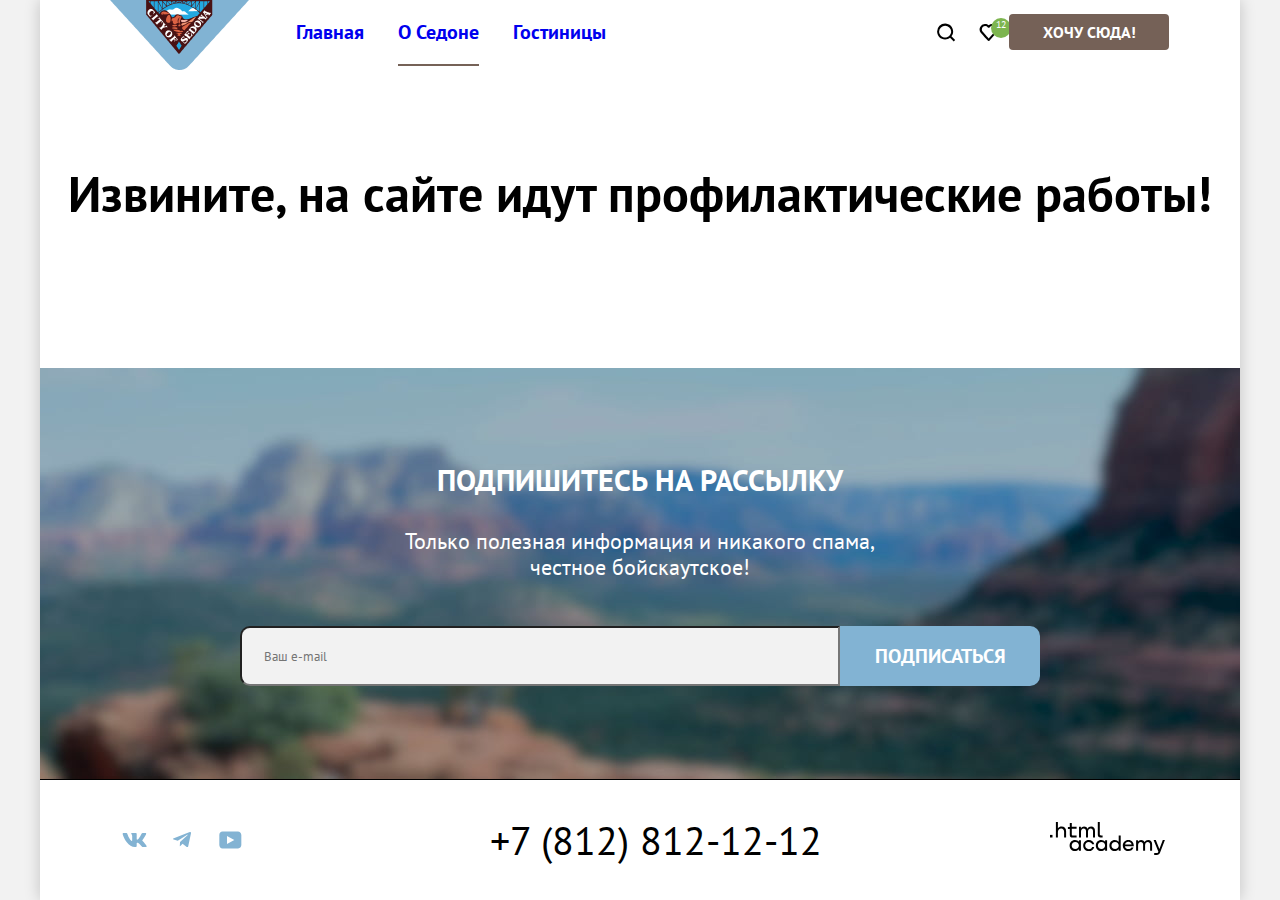
==== commit 2dcb3fe8: "fixed sticky footer" ====
--- a/blank.html
+++ b/blank.html
@@ -13,158 +13,164 @@
   </head>
 
   <body>
-    <!--хедер-->
-    <header class="page-header">
-      <nav class="navigation">
-        <a class="navigation-logo" href="index.html">
-          <img class="page-header-logo" src="images/logo.png" width="139" height="70"
-            alt="Логотип официального сайта города Седона.">
-        </a>
-        <ul class="navigation-list">
-          <li class="navigation-item">
-            <a class="navigation-link " href="index.html">Главная</a>
-          </li>
-          <li class="navigation-item">
-            <a class="navigation-link navigation-link-current" href="#" title="Мы на этой странице">О Седоне</a>
-          </li>
-          <li class="navigation-item">
-            <a class="navigation-link" href="catalog.html">Гостиницы</a>
-          </li>
-        </ul>
-        <ul class="navigation-list navigation-user">
-          <li class="navigation-item">
-            <a class="navigation-link" href="blank.html">
-              <svg aria-hidden="true" focusable="false" class="navigation-icon" aria-hidden="true" focusable="false"
-                width="19" height="19" viewBox="0 0 19 19" fill="none" xmlns="http://www.w3.org/2000/svg">
-                <path
-                  d="m18.16 17.05-3.71-3.7c1-1.3 1.7-3 1.7-4.9 0-4.4-3.6-8-8.02-8a8.12 8.12 0 0 0-8.02 8.1c0 4.4 3.6 8 8.02 8 1.8 0 3.51-.6 4.91-1.7l3.71 3.7 1.4-1.5Zm-10.03-2.5c-3.3 0-6.02-2.7-6.02-6a6.03 6.03 0 0 1 12.04 0c0 3.3-2.71 6-6.02 6Z"
-                  fill="#000" />
-              </svg>
-              <span class="visually-hidden">Поиск</span>
-            </a>
-          </li>
-          <li class="navigation-item">
-            <a class="navigation-link" href="blank.html">
-              <svg aria-hidden="true" focusable="false" class="navigation-icon" aria-hidden="true" focusable="false"
-                width="19" height="17" viewBox="0 0 19 17" fill="none" xmlns="http://www.w3.org/2000/svg">
-                <path
-                  d="M9.58 17c-.3 0-.6-.1-.8-.4-5.42-6.1-6.72-7.5-7.03-7.9A5.4 5.4 0 0 1 6.16 0c1.31 0 2.51.5 3.52 1.3a5.47 5.47 0 0 1 9.03 4.1c0 1.3-.5 2.5-1.31 3.4l-7.02 7.9c-.2.2-.4.3-.8.3ZM3.56 7.5c.3.4 3.51 4 6.12 6.9l6.21-7c.5-.5.7-1.2.7-2 0-1.8-1.5-3.3-3.3-3.3-1 0-2 .5-2.71 1.3-.3.3-.6.4-.9.4-.3 0-.6-.2-.8-.4a3.7 3.7 0 0 0-2.71-1.3c-1.8 0-3.31 1.5-3.31 3.3-.1.9.3 1.6.7 2.1-.1 0-.1 0 0 0Z"
-                  fill="#000" />
-              </svg>
-              <span class="visually-hidden">Избранное</span></a>
-          </li>
-          <li class="navigation-item">
-            <a class="button navigation-button" href="https://goo.gl/maps/SBqP2GUX8AP7FfKn6">хочу сюда!</a>
-          </li>
-        </ul>
-      </nav>
-    </header>
-    <main class="main-index main-container">
-      <strong class="info-text">Извините, на сайте идут профилактические работы!</strong>
-    </main>
-    <!--футер-->
-    <footer class="page-footer">
-      <section class="newsletter">
-        <h2 class="newsletter-title">Подпишитесь на рассылку</h2>
-        <p class="newsletter-title-text">Только полезная информация и никакого спама,<br> честное бойскаутское!</p>
-        <form class="newsletter-form" action="https://echo.htmlacademy.ru" method="post">
-          <p class="newsletter-form-grid">
-            <label class="visually-hidden" for="newsletter-email"><span>Email</span></label>
-            <input class="newsletter-field" id="newsletter-email" type="email" name="newsletter-email"
-              placeholder="Ваш e-mail" required>
-            <button class="button newsletter-button" type="submit">Подписаться</button>
-          </p>
-        </form>
-      </section>
-      <!--контейнер для выравнивания социальных сетей, телефона, академии-->
-      <div class="footer-container">
-        <section class="footer-social">
-          <h2 class="visually-hidden">Социальные сети</h2>
-          <ul class="footer-social-list">
-            <li class="footer-social-item">
-              <a class="footer-social-link footer-social-vk" href="https://vk.com/htmlacademy">
-                <svg aria-hidden="true" focusable="false" width="25" height="14" viewBox="0 0 25 14" fill="none"
-                  xmlns="http://www.w3.org/2000/svg">
-                  <path fill-rule="evenodd" clip-rule="evenodd"
-                    d="M24.12.95c.16-.55 0-.95-.8-.95H20.7c-.67 0-.98.35-1.15.73 0 0-1.33 3.2-3.22 5.27-.61.6-.9.8-1.23.8-.16 0-.41-.2-.41-.74V.95c0-.66-.19-.95-.74-.95H9.82c-.42 0-.67.3-.67.6 0 .61.95.76 1.04 2.5v3.8c0 .84-.15.99-.48.99-.9 0-3.06-3.21-4.34-6.89-.25-.71-.5-1-1.18-1H1.57c-.75 0-.9.35-.9.73 0 .68.89 4.07 4.14 8.55 2.17 3.06 5.23 4.72 8 4.72 1.68 0 1.88-.37 1.88-1v-2.32c0-.73.16-.88.7-.88.38 0 1.05.2 2.6 1.67 1.79 1.75 2.08 2.53 3.08 2.53h2.63c.75 0 1.12-.37.9-1.1-.23-.72-1.08-1.77-2.2-3.02-.62-.7-1.54-1.47-1.82-1.86-.39-.49-.28-.7 0-1.14 0 0 3.2-4.43 3.54-5.93Z"
-                    fill="#83B3D3" />
+    <!--контейнер для тени-->
+    <div class="page-container">
+      <!--хедер-->
+      <header class="page-header">
+        <nav class="navigation">
+          <a class="navigation-logo" href="index.html">
+            <img class="page-header-logo" src="images/logo.png" width="139" height="70"
+              alt="Логотип официального сайта города Седона.">
+          </a>
+          <ul class="navigation-list">
+            <li class="navigation-item">
+              <a class="navigation-link " href="index.html">Главная</a>
+            </li>
+            <li class="navigation-item">
+              <a class="navigation-link navigation-link-current" href="#" title="Мы на этой странице">О Седоне</a>
+            </li>
+            <li class="navigation-item">
+              <a class="navigation-link" href="catalog.html">Гостиницы</a>
+            </li>
+          </ul>
+          <ul class="navigation-list navigation-user">
+            <li class="navigation-item">
+              <a class="navigation-link" href="blank.html">
+                <svg class="navigation-icon" aria-hidden="true" focusable="false" width="19" height="19"
+                  viewBox="0 0 19 19" fill="none" xmlns="http://www.w3.org/2000/svg">
+                  <path
+                    d="m18.16 17.05-3.71-3.7c1-1.3 1.7-3 1.7-4.9 0-4.4-3.6-8-8.02-8a8.12 8.12 0 0 0-8.02 8.1c0 4.4 3.6 8 8.02 8 1.8 0 3.51-.6 4.91-1.7l3.71 3.7 1.4-1.5Zm-10.03-2.5c-3.3 0-6.02-2.7-6.02-6a6.03 6.03 0 0 1 12.04 0c0 3.3-2.71 6-6.02 6Z"
+                    fill="#000" />
                 </svg>
-                <span class="visually-hidden">ВКонтакте</span>
+                <span class="visually-hidden">Поиск</span>
               </a>
             </li>
-            <li class="footer-social-item">
-              <a class="footer-social-link footer-social-telegram" href="https://t.me/htmlacademy">
-                <svg aria-hidden="true" focusable="false" width="18" height="16" viewBox="0 0 18 16" fill="none"
-                  xmlns="http://www.w3.org/2000/svg">
+            <li class="navigation-item">
+              <a class="navigation-link" href="blank.html">
+                <svg class="navigation-icon" aria-hidden="true" focusable="false" width="19" height="17"
+                  viewBox="0 0 19 17" fill="none" xmlns="http://www.w3.org/2000/svg">
                   <path
-                    d="M16.79.1.84 6.25c-1.09.43-1.08 1.04-.2 1.31l4.1 1.28 9.47-5.98c.44-.27.85-.12.52.18L7.05 9.96l-.28 4.22c.41 0 .6-.19.83-.41l1.99-1.93 4.13 3.05c.77.42 1.31.2 1.5-.7l2.72-12.8c.28-1.12-.43-1.62-1.16-1.3Z"
-                    fill="#83B3D3" />
+                    d="M9.58 17c-.3 0-.6-.1-.8-.4-5.42-6.1-6.72-7.5-7.03-7.9A5.4 5.4 0 0 1 6.16 0c1.31 0 2.51.5 3.52 1.3a5.47 5.47 0 0 1 9.03 4.1c0 1.3-.5 2.5-1.31 3.4l-7.02 7.9c-.2.2-.4.3-.8.3ZM3.56 7.5c.3.4 3.51 4 6.12 6.9l6.21-7c.5-.5.7-1.2.7-2 0-1.8-1.5-3.3-3.3-3.3-1 0-2 .5-2.71 1.3-.3.3-.6.4-.9.4-.3 0-.6-.2-.8-.4a3.7 3.7 0 0 0-2.71-1.3c-1.8 0-3.31 1.5-3.31 3.3-.1.9.3 1.6.7 2.1-.1 0-.1 0 0 0Z"
+                    fill="#000" />
                 </svg>
-                <span class="visually-hidden">Телеграм</span>
-              </a>
+                <span class="visually-hidden">Избранное</span></a>
             </li>
-            <li class="footer-social-item">
-              <a class="footer-social-link footer-social-youtube" href="https://www.youtube.com/c/HTMLAcademyRUS">
-                <svg aria-hidden="true" focusable="false" width="23" height="18" viewBox="0 0 23 18" fill="none"
-                  xmlns="http://www.w3.org/2000/svg">
-                  <path
-                    d="M18.94.5H3.51C1.65.5.33 2.1.33 3.9V14c0 1.9 1.32 3.5 3.18 3.5h15.65c1.64 0 3.17-1.6 3.17-3.4V3.9C22.11 2.1 20.8.5 18.94.5ZM7.99 13.04V4.96L15.33 9l-7.34 4.04Z"
-                    fill="#83B3D3" />
-                </svg>
-                <span class="visually-hidden">YouTube</span>
-              </a>
+            <li class="navigation-item">
+              <a class="button navigation-button" href="https://goo.gl/maps/SBqP2GUX8AP7FfKn6">хочу сюда!</a>
             </li>
           </ul>
+        </nav>
+      </header>
+      <main class="main-index main-container">
+        <strong class="info-text">Извините, на сайте идут профилактические работы!</strong>
+      </main>
+      <!--футер-->
+      <footer class="page-footer">
+        <section class="newsletter">
+          <h2 class="newsletter-title">Подпишитесь на рассылку</h2>
+          <p class="newsletter-title-text">Только полезная информация и никакого спама,<br> честное бойскаутское!</p>
+          <form class="newsletter-form" action="https://echo.htmlacademy.ru" method="post">
+            <p class="newsletter-form-grid">
+              <label class="visually-hidden" for="newsletter-email">
+                <span>Email</span>
+              </label>
+              <input class="newsletter-field" id="newsletter-email" type="email" name="newsletter-email"
+                placeholder="Ваш e-mail" required>
+              <button class="button newsletter-button" type="submit">Подписаться</button>
+            </p>
+          </form>
         </section>
-        <section class="footer-contacts">
-          <h2 class="visually-hidden">Контакты</h2>
-          <address class="footer-contacts-address">
-            <a class="footer-contacts-address-phone" href="tel:+78128121212">+7 (812) 812-12-12</a>
-          </address>
-        </section>
-        <section class="footer-academy">
-          <h2 class="visually-hidden">Сделано в</h2>
-          <a class="footer-academy-link" href="https://htmlacademy.ru/">
-            <svg aria-hidden="true" focusable="false" width="115" height="33" viewBox="0 0 115 33" fill="none"
-              xmlns="http://www.w3.org/2000/svg">
-              <path d="M0 12.9V15.5H2.5V12.9H0Z" fill="black" />
-              <path
-                d="M11.6 4.5C10 4.5 8.8 5.2 8 6.2H7.9V0H5.9V15.5H7.9V10.2C7.9 8.1 9.2 6.6 11.2 6.6C13 6.6 14.1 8 14.1 9.8V15.5H16.1V9.4C16.2 6.4 14.3 4.5 11.6 4.5Z"
-                fill="black" />
-              <path
-                d="M26.6 4.8H21.8V1.1H19.8V4.9H17.9V6.9H19.8V12.9C19.8 14.6 20.8 15.6 22.5 15.6H26.6V13.6H22.9C22.2 13.6 21.8 13.2 21.8 12.5V6.8H26.6V4.8Z"
-                fill="black" />
-              <path
-                d="M41.1 4.6C39.5 4.6 38.2 5.4 37.6 6.7H37.5C36.9 5.5 35.7 4.6 34.1 4.6C32.7 4.6 31.6 5.4 31 6.4H30.9V4.8H29V15.4H31V10C31 8 32 6.5 33.6 6.5C35.1 6.5 36 7.5 36 9.1V15.4H38V9.8C38 7.4 39.4 6.5 40.6 6.5C42.1 6.5 43 7.5 43 9.1V15.4H45V8.9C45.1 6.4 43.6 4.6 41.1 4.6Z"
-                fill="black" />
-              <path d="M47.8 12.7C47.8 14.4 48.8 15.4 50.6 15.4H52.6V13.4H50.9C50.2 13.4 49.8 13 49.8 12.3V0H47.8V12.7Z"
-                fill="black" />
-              <path
-                d="M28.9 19.7C28 18.6 26.7 17.9 25 17.9C21.9 17.9 19.6 20.2 19.6 23.5C19.6 26.8 21.9 29.1 25 29.1C26.8 29.1 28 28.3 28.8 27.2H28.9V28.8H30.9V18.2H28.9V19.7ZM25.3 27.1C23.1 27.1 21.7 25.5 21.7 23.5C21.7 21.5 23.1 19.9 25.3 19.9C27.5 19.9 28.9 21.5 28.9 23.5C28.9 25.4 27.5 27.1 25.3 27.1Z"
-                fill="black" />
-              <path
-                d="M44.2 22C43.7 19.6 41.6 17.9 38.8 17.9C35.4 17.9 33.2 20.4 33.2 23.5C33.2 26.6 35.4 29.1 38.8 29.1C41.6 29.1 43.7 27.3 44.2 24.9H42.1C41.7 26.2 40.4 27.2 38.8 27.2C36.6 27.2 35.2 25.6 35.2 23.6C35.2 21.6 36.6 20 38.8 20C40.4 20 41.6 21 42.1 22.2H44.2V22Z"
-                fill="black" />
-              <path
-                d="M55.1 19.7C54.2 18.6 52.9 17.9 51.2 17.9C48.1 17.9 45.8 20.2 45.8 23.5C45.8 26.8 48.1 29.1 51.2 29.1C53 29.1 54.2 28.3 55 27.2H55.1V28.8H57.1V18.2H55.1V19.7ZM51.5 27.1C49.3 27.1 47.9 25.5 47.9 23.5C47.9 21.5 49.3 19.9 51.5 19.9C53.7 19.9 55.1 21.5 55.1 23.5C55.1 25.4 53.6 27.1 51.5 27.1Z"
-                fill="black" />
-              <path
-                d="M68.7 19.8C67.8 18.7 66.5 17.9 64.8 17.9C61.7 17.9 59.4 20.2 59.4 23.5C59.4 26.8 61.6 29.1 64.8 29.1C66.5 29.1 67.8 28.3 68.6 27.3H68.7V28.8H70.7V13.4H68.7V19.8ZM65.1 27.1C62.9 27.1 61.5 25.5 61.5 23.5C61.5 21.5 62.9 19.9 65.1 19.9C67.3 19.9 68.7 21.5 68.7 23.5C68.6 25.5 67.2 27.1 65.1 27.1Z"
-                fill="black" />
-              <path
-                d="M78.3 17.9C75 17.9 72.8 20.4 72.8 23.5C72.8 26.5 74.9 29.1 78.3 29.1C80.8 29.1 82.8 27.8 83.5 25.5H81.4C80.9 26.5 79.8 27.1 78.4 27.1C76.5 27.1 75.1 25.8 75 24.2H83.8C84 20.6 81.8 17.9 78.3 17.9ZM78.3 19.8C80 19.8 81.3 20.8 81.6 22.4H75.1C75.4 20.9 76.6 19.8 78.3 19.8Z"
-                fill="black" />
-              <path
-                d="M98.2 17.9C96.6 17.9 95.3 18.7 94.6 19.9H94.5C93.9 18.7 92.7 17.9 91.1 17.9C89.7 17.9 88.6 18.6 88 19.7V18.2H86.1V28.8H88.1V23.4C88.1 21.4 89.1 20 90.7 19.9C92.2 19.9 93.1 20.9 93.1 22.5V28.8H95.1V23.2C95.1 20.8 96.5 19.9 97.7 19.9C99.2 19.9 100.1 20.9 100.1 22.5V28.8H102.1V22.3C102.2 19.7 100.7 17.9 98.2 17.9Z"
-                fill="black" />
-              <path
-                d="M109.4 27L105.8 18.1H103.6L108.4 29.7C108.1 30.6 107.7 30.9 106.7 30.9H104.2V32.9H106.7C108.5 32.9 109.5 32.1 110.2 30.3L114.9 18.1H112.8L109.4 27Z"
-                fill="black" />
-            </svg>
-          </a>
-        </section>
-      </div>
-    </footer>
+        <!--контейнер для выравнивания социальных сетей, телефона, академии-->
+        <div class="footer-container">
+          <section class="footer-social">
+            <h2 class="visually-hidden">Социальные сети</h2>
+            <ul class="footer-social-list">
+              <li class="footer-social-item">
+                <a class="footer-social-link footer-social-vk" href="https://vk.com/htmlacademy">
+                  <svg aria-hidden="true" focusable="false" width="25" height="14" viewBox="0 0 25 14" fill="none"
+                    xmlns="http://www.w3.org/2000/svg">
+                    <path fill-rule="evenodd" clip-rule="evenodd"
+                      d="M24.12.95c.16-.55 0-.95-.8-.95H20.7c-.67 0-.98.35-1.15.73 0 0-1.33 3.2-3.22 5.27-.61.6-.9.8-1.23.8-.16 0-.41-.2-.41-.74V.95c0-.66-.19-.95-.74-.95H9.82c-.42 0-.67.3-.67.6 0 .61.95.76 1.04 2.5v3.8c0 .84-.15.99-.48.99-.9 0-3.06-3.21-4.34-6.89-.25-.71-.5-1-1.18-1H1.57c-.75 0-.9.35-.9.73 0 .68.89 4.07 4.14 8.55 2.17 3.06 5.23 4.72 8 4.72 1.68 0 1.88-.37 1.88-1v-2.32c0-.73.16-.88.7-.88.38 0 1.05.2 2.6 1.67 1.79 1.75 2.08 2.53 3.08 2.53h2.63c.75 0 1.12-.37.9-1.1-.23-.72-1.08-1.77-2.2-3.02-.62-.7-1.54-1.47-1.82-1.86-.39-.49-.28-.7 0-1.14 0 0 3.2-4.43 3.54-5.93Z"
+                      fill="#83B3D3" />
+                  </svg>
+                  <span class="visually-hidden">ВКонтакте</span>
+                </a>
+              </li>
+              <li class="footer-social-item">
+                <a class="footer-social-link footer-social-telegram" href="https://t.me/htmlacademy">
+                  <svg aria-hidden="true" focusable="false" width="18" height="16" viewBox="0 0 18 16" fill="none"
+                    xmlns="http://www.w3.org/2000/svg">
+                    <path
+                      d="M16.79.1.84 6.25c-1.09.43-1.08 1.04-.2 1.31l4.1 1.28 9.47-5.98c.44-.27.85-.12.52.18L7.05 9.96l-.28 4.22c.41 0 .6-.19.83-.41l1.99-1.93 4.13 3.05c.77.42 1.31.2 1.5-.7l2.72-12.8c.28-1.12-.43-1.62-1.16-1.3Z"
+                      fill="#83B3D3" />
+                  </svg>
+                  <span class="visually-hidden">Телеграм</span>
+                </a>
+              </li>
+              <li class="footer-social-item">
+                <a class="footer-social-link footer-social-youtube" href="https://www.youtube.com/c/HTMLAcademyRUS">
+                  <svg aria-hidden="true" focusable="false" width="23" height="18" viewBox="0 0 23 18" fill="none"
+                    xmlns="http://www.w3.org/2000/svg">
+                    <path
+                      d="M18.94.5H3.51C1.65.5.33 2.1.33 3.9V14c0 1.9 1.32 3.5 3.18 3.5h15.65c1.64 0 3.17-1.6 3.17-3.4V3.9C22.11 2.1 20.8.5 18.94.5ZM7.99 13.04V4.96L15.33 9l-7.34 4.04Z"
+                      fill="#83B3D3" />
+                  </svg>
+                  <span class="visually-hidden">YouTube</span>
+                </a>
+              </li>
+            </ul>
+          </section>
+          <section class="footer-contacts">
+            <h2 class="visually-hidden">Контакты</h2>
+            <address class="footer-contacts-address">
+              <a class="footer-contacts-address-phone" href="tel:+78128121212">+7 (812) 812-12-12</a>
+            </address>
+          </section>
+          <section class="footer-academy">
+            <h2 class="visually-hidden">Сделано в</h2>
+            <a class="footer-academy-link" href="https://htmlacademy.ru/">
+              <svg aria-hidden="true" focusable="false" width="115" height="33" viewBox="0 0 115 33" fill="none"
+                xmlns="http://www.w3.org/2000/svg">
+                <path d="M0 12.9V15.5H2.5V12.9H0Z" fill="black" />
+                <path
+                  d="M11.6 4.5C10 4.5 8.8 5.2 8 6.2H7.9V0H5.9V15.5H7.9V10.2C7.9 8.1 9.2 6.6 11.2 6.6C13 6.6 14.1 8 14.1 9.8V15.5H16.1V9.4C16.2 6.4 14.3 4.5 11.6 4.5Z"
+                  fill="black" />
+                <path
+                  d="M26.6 4.8H21.8V1.1H19.8V4.9H17.9V6.9H19.8V12.9C19.8 14.6 20.8 15.6 22.5 15.6H26.6V13.6H22.9C22.2 13.6 21.8 13.2 21.8 12.5V6.8H26.6V4.8Z"
+                  fill="black" />
+                <path
+                  d="M41.1 4.6C39.5 4.6 38.2 5.4 37.6 6.7H37.5C36.9 5.5 35.7 4.6 34.1 4.6C32.7 4.6 31.6 5.4 31 6.4H30.9V4.8H29V15.4H31V10C31 8 32 6.5 33.6 6.5C35.1 6.5 36 7.5 36 9.1V15.4H38V9.8C38 7.4 39.4 6.5 40.6 6.5C42.1 6.5 43 7.5 43 9.1V15.4H45V8.9C45.1 6.4 43.6 4.6 41.1 4.6Z"
+                  fill="black" />
+                <path
+                  d="M47.8 12.7C47.8 14.4 48.8 15.4 50.6 15.4H52.6V13.4H50.9C50.2 13.4 49.8 13 49.8 12.3V0H47.8V12.7Z"
+                  fill="black" />
+                <path
+                  d="M28.9 19.7C28 18.6 26.7 17.9 25 17.9C21.9 17.9 19.6 20.2 19.6 23.5C19.6 26.8 21.9 29.1 25 29.1C26.8 29.1 28 28.3 28.8 27.2H28.9V28.8H30.9V18.2H28.9V19.7ZM25.3 27.1C23.1 27.1 21.7 25.5 21.7 23.5C21.7 21.5 23.1 19.9 25.3 19.9C27.5 19.9 28.9 21.5 28.9 23.5C28.9 25.4 27.5 27.1 25.3 27.1Z"
+                  fill="black" />
+                <path
+                  d="M44.2 22C43.7 19.6 41.6 17.9 38.8 17.9C35.4 17.9 33.2 20.4 33.2 23.5C33.2 26.6 35.4 29.1 38.8 29.1C41.6 29.1 43.7 27.3 44.2 24.9H42.1C41.7 26.2 40.4 27.2 38.8 27.2C36.6 27.2 35.2 25.6 35.2 23.6C35.2 21.6 36.6 20 38.8 20C40.4 20 41.6 21 42.1 22.2H44.2V22Z"
+                  fill="black" />
+                <path
+                  d="M55.1 19.7C54.2 18.6 52.9 17.9 51.2 17.9C48.1 17.9 45.8 20.2 45.8 23.5C45.8 26.8 48.1 29.1 51.2 29.1C53 29.1 54.2 28.3 55 27.2H55.1V28.8H57.1V18.2H55.1V19.7ZM51.5 27.1C49.3 27.1 47.9 25.5 47.9 23.5C47.9 21.5 49.3 19.9 51.5 19.9C53.7 19.9 55.1 21.5 55.1 23.5C55.1 25.4 53.6 27.1 51.5 27.1Z"
+                  fill="black" />
+                <path
+                  d="M68.7 19.8C67.8 18.7 66.5 17.9 64.8 17.9C61.7 17.9 59.4 20.2 59.4 23.5C59.4 26.8 61.6 29.1 64.8 29.1C66.5 29.1 67.8 28.3 68.6 27.3H68.7V28.8H70.7V13.4H68.7V19.8ZM65.1 27.1C62.9 27.1 61.5 25.5 61.5 23.5C61.5 21.5 62.9 19.9 65.1 19.9C67.3 19.9 68.7 21.5 68.7 23.5C68.6 25.5 67.2 27.1 65.1 27.1Z"
+                  fill="black" />
+                <path
+                  d="M78.3 17.9C75 17.9 72.8 20.4 72.8 23.5C72.8 26.5 74.9 29.1 78.3 29.1C80.8 29.1 82.8 27.8 83.5 25.5H81.4C80.9 26.5 79.8 27.1 78.4 27.1C76.5 27.1 75.1 25.8 75 24.2H83.8C84 20.6 81.8 17.9 78.3 17.9ZM78.3 19.8C80 19.8 81.3 20.8 81.6 22.4H75.1C75.4 20.9 76.6 19.8 78.3 19.8Z"
+                  fill="black" />
+                <path
+                  d="M98.2 17.9C96.6 17.9 95.3 18.7 94.6 19.9H94.5C93.9 18.7 92.7 17.9 91.1 17.9C89.7 17.9 88.6 18.6 88 19.7V18.2H86.1V28.8H88.1V23.4C88.1 21.4 89.1 20 90.7 19.9C92.2 19.9 93.1 20.9 93.1 22.5V28.8H95.1V23.2C95.1 20.8 96.5 19.9 97.7 19.9C99.2 19.9 100.1 20.9 100.1 22.5V28.8H102.1V22.3C102.2 19.7 100.7 17.9 98.2 17.9Z"
+                  fill="black" />
+                <path
+                  d="M109.4 27L105.8 18.1H103.6L108.4 29.7C108.1 30.6 107.7 30.9 106.7 30.9H104.2V32.9H106.7C108.5 32.9 109.5 32.1 110.2 30.3L114.9 18.1H112.8L109.4 27Z"
+                  fill="black" />
+              </svg>
+            </a>
+          </section>
+        </div>
+      </footer>
+    </div>
   </body>
 
 </html>
--- a/styles/style.css
+++ b/styles/style.css
@@ -19,21 +19,31 @@
 }
 
 body {
-  display: flex;
-  flex-direction: column;
-  min-height: 100%;
+  min-width: 1200px;
+  height: 100%;
+  margin: 0;
   font-family: "PT Sans", "Arial", sans-serif;
   font-size: 18px;
   line-height: 21px;
   font-weight: 400;
   color: #000000;
+  background-color: #F2F2F2;
+}
+
+img {
+  max-width: 100%;
+  object-fit: contain;
+}
+
+.page-container {
+  display: flex;
+  flex-direction: column;
+  width: 1200px;
+  min-height: 100%;
+  margin: 0 auto;
   background-color: #FFFFFF;
-  margin: 0 auto;
-  width: 1200px;
-  box-shadow: 0 0 15px 40px rgba(0, 0, 0, 0.2);
-}
-
-/* .shadow-container {} */
+  box-shadow: 0 0 15px rgba(0, 0, 0, 0.2);
+}
 
 .visually-hidden {
   position: absolute;
@@ -50,66 +60,69 @@
 
 .button {
   display: inline-block;
-  font-family: "PT Sans", sans-serif;
-  color: #FFFFFF;
+  padding: 0;
+  margin: 0;
+  font-family: "PT Sans", "Arial", sans-serif;
   font-size: 16px;
   line-height: 20px;
   font-weight: 700;
-  background: #82B3D3;
+  text-align: center;
   text-decoration: none;
   text-transform: uppercase;
-  text-align: center;
+  color: #FFFFFF;
+  background-color: #82B3D3;
   border-radius: 4px;
   border: none;
-  padding: 0;
-  margin: 0;
   cursor: pointer;
 }
 
 .navigation-button {
   min-width: 160px;
+  padding: 8px 15px;
   /* height: 37px;  */
+  background-color: #756157;
   box-sizing: border-box;
-  background-color: #756157;
-  padding: 8px 15px;
 }
 
 .search-hotel-button {
   width: 574px;
   min-height: 60px;
-  font-weight: 700;
   font-size: 20px;
-  line-height: 36px;
-  background: #756157;
   margin: 0 313px 93px 313px;
   padding: 12px 15px;
+  line-height: 36px;
+  font-weight: 700;
+  background: #756157;
   /* переделать*/
 }
 
 .newsletter-button {
-  min-width: 200px;
+  width: 200px;
   height: 60px;
   font-size: 20px;
   line-height: 36px;
   font-weight: 700;
+  padding: 12px 15px;
   border-radius: 0 10px 10px 0;
-  padding: 12px 15px;
   outline: none;
 }
 
 .apply-button {
-  min-width: 160px;
-  height: 48px;
-  padding: 14px 15px;
+  display: flex;
+  justify-content: center;
+  align-items: center;
+  width: 160px;
+  min-height: 48px;
+  padding: 14px 14px;
 }
 
 .reset-button {
   min-width: 160px;
   height: 48px;
+  padding: 20px 47px 0 47px;
   font-weight: 400;
   text-transform: capitalize;
   background-color: transparent;
-  padding: 20px 47px 0 47px;
   border: 3px solid transparent;
 }
 
@@ -121,6 +134,7 @@
   height: 48px;
   border: 2px solid #E5E5E5;
   border-radius: 4px;
+  box-sizing: border-box;
 }
 
 .card-grid-toggle-current {
@@ -137,18 +151,18 @@
 .in-favourites-button {
   width: 140px;
   min-height: 37px;
+  padding: 12px 15px;
   background-color: #7DB54F;
-  padding: 12px 15px;
 }
 
 .product-card-info-button {
   display: flex;
   align-items: center;
   justify-content: center;
-  background-color: #756157;
   width: 140px;
   min-height: 37px;
   padding: 8px 15px;
+  background-color: #756157;
   box-sizing: border-box;
   /* переделать на авто по горизонтали*/
 }
@@ -273,47 +287,65 @@
 }
 
 .navigation-user {
-  max-width: 400px;
   display: flex;
   flex-wrap: wrap;
   align-items: center;
   justify-content: end;
+  max-width: 400px;
   margin-right: 70px;
 }
 
 .navigation-item {
   position: relative;
-  padding: 0 20px;
+  padding: 0 17px;
   /* padding: 17px 20px; */
 }
 
 .navigation-user .navigation-item:nth-child(2)::after {
   position: absolute;
-  content: "13";
+  content: "12";
   left: 24px;
-  top: 15px;
+  top: 5px;
+  width: 20px;
+  height: 20px;
   font-size: 10px;
   line-height: 13px;
   text-align: center;
   color: #FFFFFF;
-  width: 20px;
-  height: 20px;
+  background-color: #7DB54F;
   border-radius: 50%;
-  background-color: #7DB54F;
 }
 
 .navigation-link {
   position: relative;
   display: block;
+  padding: 19px 0;
   font-size: 20px;
   line-height: 26px;
   font-weight: 700;
   text-align: center;
   text-decoration: none;
   text-transform: capitalize;
-  padding: 17px 0;
   /* padding: 17px 20px; */
 }
+
+.navigation-user .navigation-item {
+  padding: 0;
+}
+
+.navigation-user .navigation-link {
+  min-width: 42px;
+  max-height: 66px;
+}
+
+
+.user-navigation-link {
+  width: 18px;
+  height: 18px;
+  padding: 30px 25px;
+  box-sizing: border-box;
+}
+
 
 /* .navigation-link-current {
   border-bottom: 2px solid #756257;
@@ -323,7 +355,7 @@
 .navigation-link-current::before {
   position: absolute;
   content: "";
-  bottom: -6px;
+  bottom: -2px;
   left: 0;
   right: 0;
   height: 2px;
@@ -373,11 +405,11 @@
 .main-index-image {
   width: 1200px;
   height: 485px;
+  margin-bottom: 63px;
+  background-color: #756157;
   background-image: url("../images/img-main-page/divider.svg"), url("../images/img-main-page/index-background.jpg");
+  background-position: bottom, 0 0;
   background-repeat: no-repeat;
-  background-position: bottom, 0 0;
-  background-color: #756157;
-  margin-bottom: 63px;
 }
 
 .main-index-image-text {
@@ -387,14 +419,14 @@
 }
 
 .main-index-title {
+  margin-top: 0;
+  margin-bottom: 31px;
   font-size: 30px;
   line-height: 36px;
   font-weight: 700;
   text-align: center;
   text-transform: uppercase;
   /*текст черный, фон белый у body*/
-  margin-top: 0;
-  margin-bottom: 31px;
 }
 
 /*advantages*/
@@ -411,7 +443,7 @@
   display: flex;
   flex-wrap: wrap;
   width: 1200px;
-  height: 768px;
+  min-height: 768px;
 }
 
 .advantages-item {
@@ -429,32 +461,32 @@
 }
 
 .advantages-item-container {
-  width: 400px;
-  height: 384px;
   display: flex;
   flex-direction: column;
   align-items: center;
+  width: 400px;
+  min-height: 384px;
   text-align: center;
 }
 
 .advantages-text {
-  color: #333333;
+  margin-bottom: 90px;
   font-style: normal;
   font-weight: 400;
   font-size: 22px;
   line-height: 26px;
   text-align: center;
+  color: #333333;
   /*текст черный, фон белый у body*/
-  margin-bottom: 90px;
 }
 
 .advantages-title {
+  margin-top: 92px;
+  margin-bottom: 30px;
   font-size: 24px;
   line-height: 28px;
   font-weight: 700;
   text-transform: uppercase;
-  margin-top: 92px;
-  margin-bottom: 30px;
 }
 
 .advantages-item:nth-child(n+3) .advantages-title {
@@ -494,26 +526,26 @@
 .advantages-city-list {
   display: flex;
   width: 1200px;
+  padding: 0;
+  text-align: center;
   background-color: #FFFFFF;
-  text-align: center;
   list-style-type: none;
-  padding: 0;
 }
 
 .advantages-city-item-container {
+  display: block;
   width: 230px;
-  display: block;
   margin: 0 auto;
 }
 
 .advantages-city-title {
-  color: #000000;
+  margin-top: 182px;
+  margin-bottom: 30px;
   font-size: 24px;
   line-height: 28px;
   font-weight: 700;
   text-transform: uppercase;
-  margin-top: 182px;
-  margin-bottom: 30px;
+  color: #000000;
 }
 
 .advantages-city-description {
@@ -550,27 +582,27 @@
 /*section search*/
 
 .search {
-  height: 417px;
+  min-height: 417px;
 }
 
 .search-title {
+  margin: 0;
+  padding: 91px 452px 30px 452px;
   font-size: 30px;
   line-height: 36px;
   font-weight: 700;
   text-align: center;
   text-transform: uppercase;
-  margin: 0;
-  padding: 91px 452px 30px 452px;
 }
 
 .search-text {
-  color: #333333;
+  margin: 0;
+  padding: 0 304px 56px 304px;
   font-weight: 400;
   font-size: 22px;
   line-height: 26px;
   text-align: center;
-  margin: 0;
-  padding: 0 304px 56px 304px;
+  color: #333333;
 }
 
 /*footer*/
@@ -580,11 +612,11 @@
 }
 
 .footer-container {
-  min-height: 120px;
   display: flex;
   flex-wrap: wrap;
   justify-content: space-between;
   align-items: center;
+  min-height: 120px;
   margin: 0 70px;
 }
 
@@ -592,12 +624,12 @@
 
 .newsletter {
   width: 1200px;
-  height: 411px;
+  min-height: 411px;
   color: #FFFFFF;
   background-color: black;
   background-image: url("../images/img-main-page/background-for-subscribe.jpg");
+  background-repeat: no-repeat;
   background-size: 100% auto;
-  background-repeat: no-repeat;
 }
 
 .newsletter-inner {
@@ -607,20 +639,20 @@
 }
 
 .newsletter-title {
+  margin: 94px auto 30px;
   font-size: 30px;
   line-height: 36px;
   font-weight: 700;
   text-align: center;
   text-transform: uppercase;
-  margin: 94px auto 30px;
 }
 
 .newsletter-title-text {
-  font-weight: 400;
+  margin: 0 auto 46px;
   font-size: 22px;
   line-height: 26px;
+  font-weight: 400;
   text-align: center;
-  margin: 0 auto 46px;
 }
 
 .newsletter-inner-title-text {
@@ -633,38 +665,39 @@
   justify-content: center;
   margin: 0;
   padding: 0;
+
 }
 
 .newsletter-field {
-  font-family: "PT Sans", sans-serif;
   width: 600px;
   height: 60px;
+  margin: 0;
+  margin-bottom: 94px;
+  padding: 0 22px;
+  font-family: "PT Sans", "Arial", sans-serif;
   background-color: #F2F2F2;
   border-radius: 10px 0 0 10px;
   box-sizing: border-box;
-  margin: 0;
-  margin-bottom: 94px;
-  padding: 0 22px;
   outline: none;
 }
 
 /*social*/
 
 .footer-social-list {
+  display: flex;
+  flex-wrap: wrap;
   width: 170px;
-  display: flex;
-  flex-wrap: wrap;
+  margin-right: 210px;
   padding: 0;
   list-style-type: none;
-  margin-right: 210px;
 }
 
 .footer-social-link {
   display: flex;
+  justify-content: center;
+  align-items: center;
   width: 48px;
   height: 40px;
-  justify-content: center;
-  align-items: center;
 }
 
 .footer-social-link:nth-child(1) {
@@ -687,7 +720,6 @@
 }
 
 .footer-contacts-address-phone {
-  color: #000000;
   font-style: normal;
   font-size: 40px;
   line-height: 40px;
@@ -695,6 +727,7 @@
   text-align: center;
   text-transform: uppercase;
   text-decoration: none;
+  color: #000000;
 }
 
 /*Academy-logo*/
@@ -731,6 +764,8 @@
 .footer-academy-link:active path {
   fill: rgba(117, 97, 87, 0.3);
 }
+
+/*modal-window*/
 
 .modal-container {
   position: fixed;
@@ -740,7 +775,6 @@
   width: 100%;
   height: 100%;
   background-color: rgba(242, 242, 242, 0.8);
-
 }
 
 .modal {
@@ -758,18 +792,34 @@
 
 .modal-close-button {
   position: absolute;
-  padding: 0;
   top: 54px;
   right: 70px;
   width: 53px;
   height: 53px;
+  padding: 0;
   background-color: #F2F2F2;
+  background-image: url("../images/icons-main-page/modal-close.svg");
+  background-position: center;
+  background-repeat: no-repeat;
   border: none;
-  background-image: url("../images/icons-main-page/modal-close.svg");
-  background-repeat: no-repeat;
-  background-position: center;
+  border-radius: 50%;
   cursor: pointer;
-  border-radius: 50%;
+}
+
+.modal-close-button:hover {
+  background-color: #E6E6E6;
+}
+
+.modal-close-button:focus {
+  background-color: #E6E6E6;
+  border: 3px solid #83B3D3;
+  outline: none;
+}
+
+.modal-close-button:active {
+  background-color: #E6E6E6;
+  border: none;
+  opacity: 0.3;
 }
 
 .modal-title {
@@ -787,107 +837,311 @@
 }
 
 .modal-buttons-container {
+  display: flex;
   width: 575px;
-  display: flex;
-  justify-content: space-between;
   margin-bottom: 40px;
 }
 
 .field-group {
+  /* position: relative; */
   display: flex;
   justify-content: space-between;
   align-items: center;
   width: 575px;
-}
-
-.modal-buttons-container .field-group:nth-child(1) {
+  margin: 0;
+}
+
+.guest-quantity-field-adult {
+  display: flex;
+  justify-content: space-between;
+  align-items: center;
   width: 288px;
+  margin-right: auto;
+}
+
+.guest-quantity-field-children {
   display: flex;
   justify-content: space-between;
-}
-
-.modal-buttons-container .field-group:nth-child(2) {
+  align-items: center;
   width: 230px;
-  display: flex;
-  justify-content: space-between;
 }
 
 .search-form-label {
-  font-weight: 700;
   font-size: 20px;
   line-height: 26px;
+  font-weight: 700;
   text-transform: capitalize;
 }
 
+.search-form-label-icon {
+  position: relative;
+  padding-right: 25px;
+}
+
 .search-form-field {
+  padding: 0;
+  margin-bottom: 0;
+  font-family: "PT Sans", "Arial", sans-serif;
+  font-size: 18px;
+  line-height: 21px;
+  font-weight: 400;
+  color: #000000;
   background-color: #F2F2F2;
   border-radius: 4px;
   border: none;
-  padding: 0;
-}
-
-.search-form-text-field {
+}
+
+.search-form-field:hover {
+  line-height: 40px;
+  font-weight: 700;
+  color: rgba(0, 0, 0, 0.6);
+  background-color: #E6E6E6;
+}
+
+.search-form-field:focus {
+  line-height: 40px;
+  font-weight: 700;
+  color: rgba(0, 0, 0, 0.6);
+  background-color: #E6E6E6;
+  outline: 3px solid #83B3D3;
+}
+
+.search-form-field:active {
+  background-color: #FFFFFF;
+  outline: 2px solid #000000;
+}
+
+.search-form-field:active::placeholder {
+  line-height: 40px;
+  font-weight: 700;
+  color: #000000;
+  background-color: #FFFFFF;
+}
+
+.search-form-field:not(:placeholder-shown) {
+  line-height: 40px;
+  font-weight: 700;
+  color: #000000;
+  background-color: #FFFFFF;
+}
+
+
+
+.search-form-date-field {
   width: 420px;
   height: 50px;
-  padding: 14px 19px;
+  padding: 14px 45px 14px 19px;
   box-sizing: border-box;
-}
-
-.search-form-number-field {
+  background-image: url("../images/img-modal/date.png");
+  background-position: center right 19px;
+  background-repeat: no-repeat;
+}
+
+.search-form-quantity-field {
   width: 133px;
   height: 50px;
   padding: 0;
   text-align: center;
 }
 
+.search-form-comments {
+  margin: 0;
+  margin-left: 155px;
+  margin-bottom: 11px;
+  font-size: 16px;
+  color: #333333;
+}
+
+.warning-comments {
+  color: #FF5757;
+}
+
 .modal-find-button {
-  font-weight: 700;
+  display: flex;
+  justify-content: center;
+  align-items: center;
+  width: 100%;
+  min-height: 36px;
+  padding: 12px 26px;
   font-size: 20px;
   line-height: 36px;
-  width: 100%;
+  font-weight: 700;
+  background-color: #83B3D3;
+  box-sizing: border-box;
+  border-radius: 10px;
+  border: 3px solid transparent;
+}
+
+.modal-find-button:hover {
+  background-color: #68A2CA;
+}
+
+.modal-find-button:focus {
+  background-color: #68A2CA;
+  border: 3px solid #756257;
+  outline: none;
+}
+
+.modal-find-button:active {
+  color: rgba(255, 255, 255, 0.3);
+  background-color: #68A2CA;
+  border: 3px solid transparent;
+}
+
+.quantity-field {
+  position: relative;
   display: flex;
   justify-content: center;
   align-items: center;
-  min-height: 36px;
-  padding: 12px 26px;
-}
-
-.quantity-field {
-  position: relative;
   box-sizing: border-box;
-  display: flex;
-  justify-content: center;
-  align-items: center;
 }
 
 .button-minus {
   position: absolute;
   left: 25px;
-  top: 15px;
+  top: 13px;
+  display: flex;
+  justify-content: center;
+  align-items: center;
+  width: 25px;
+  height: 25px;
   background-color: transparent;
+  border: 3px solid transparent;
+  box-sizing: border-box;
+  fill: rgba(0, 0, 0, 0.2);
 }
 
 .button-plus {
   position: absolute;
   right: 25px;
+  width: 25px;
+  height: 25px;
   background-color: transparent;
+  border: 3px solid transparent;
+  box-sizing: border-box;
+  fill: rgba(0, 0, 0, 0.2);
+}
+
+.button-minus:hover,
+.button-plus:hover {
+  fill: #000000;
+}
+
+.button-minus:focus,
+.button-plus:focus {
+  border: 3px solid #83B3D3;
+  border-radius: 4px;
+  outline: none;
+  fill: #000000;
+  opacity: 1;
+}
+
+.button-minus:active,
+.button-plus:active {
+  fill: rgba(0, 0, 0, 0.2);
+  border: none;
 }
 
 .field-group + .field-group {
   margin-bottom: 40px;
 }
 
+/* .date-button {
+  position: absolute;
+  top: 15px;
+  right: 19px;
+  border: none;
+} */
+
+input::-webkit-outer-spin-button,
+input::-webkit-inner-spin-button {
+  -webkit-appearance: none;
+  margin: 0;
+}
+
+.modal-container-close {
+  display: none;
+}
+
+/*tooltip*/
+
+.tooltip {
+  position: absolute;
+  width: 25px;
+  height: 25px;
+  margin-left: 54px;
+}
+
+.tooltip-toggle {
+  display: block;
+  margin: 0;
+  padding: 0;
+  background-color: transparent;
+  border: none;
+}
+
+.tooltip-icon {
+  display: block;
+  width: 100%;
+  height: 100%;
+  margin-right: 18px;
+  color: #83B3D3;
+}
+
+.tooltip-toggle:hover .tooltip-icon {
+  color: #756157;
+}
+
+.tooltip-text {
+  position: absolute;
+  top: 100%;
+  left: 50%;
+  transform: translateX(-50%);
+  z-index: 1;
+  display: none;
+  width: 256px;
+  margin-top: 15px;
+  padding: 15px 18px 18px 22px;
+  font-size: 16px;
+  line-height: 21px;
+  font-weight: 400;
+  text-transform: none;
+  color: #ffffff;
+  background-color: #333333;
+  border-radius: 10px;
+  box-shadow: 0 15px 30px rgba(0, 0, 0, 0.3);
+  box-sizing: border-box;
+}
+
+.tooltip-toggle:hover + .tooltip-text,
+.tooltip-toggle:focus + .tooltip-text {
+  display: block;
+}
+
+.tooltip-text:after {
+  content: '';
+  background-image: url("../images/icons-modal/tooltip-triangle.svg");
+  width: 19px;
+  height: 9px;
+  position: absolute;
+  bottom: 100%;
+  left: 0;
+  right: 0;
+  margin-left: auto;
+  margin-right: auto;
+}
+
 /*inner-page*/
 
 .inner-header-title {
-  color: #FFFFFF;
-  font-size: 60px;
-  line-height: 78px;
-  font-weight: 700;
-  text-transform: capitalize;
   margin-top: 0;
   margin-bottom: 10px;
   margin-left: 70px;
+  font-size: 60px;
+  line-height: 78px;
+  font-weight: 700;
+  text-transform: capitalize;
+  color: #FFFFFF;
 }
 
 .products-filter {
@@ -905,18 +1159,18 @@
   display: flex;
   flex-wrap: wrap;
   margin: 0;
-  padding: 0;
+  margin-bottom: 40px;
+  padding: 0;
+  padding-left: 72px;
   list-style-type: none;
-  padding-left: 72px;
-  margin-bottom: 40px;
 }
 
 .breadcrumbs-link {
-  color: #FFFFFF;
   line-height: 21px;
   font-weight: 400;
   text-decoration: none;
   text-transform: capitalize;
+  color: #FFFFFF;
 }
 
 /* .breadcrumbs-item:not(:last-child) .breadcrumbs-link {
@@ -930,9 +1184,9 @@
 .breadcrumbs-item:not(:last-child) {
   padding-right: 25px;
   background-image: url("../images/icons-catalog/arrow.svg");
+  background-position: center right 10px;
   background-repeat: no-repeat;
   background-size: 5px 8px;
-  background-position: center right 10px;
 }
 
 .breadcrumbs-link:hover {
@@ -974,12 +1228,12 @@
 }
 
 .catalog-filter-title {
-  color: #FFFFFF;
+  margin-bottom: 30px;
   font-size: 20px;
   line-height: 26px;
   font-weight: 400;
   text-transform: capitalize;
-  margin-bottom: 30px;
+  color: #FFFFFF;
 }
 
 .catalog-filter-title:nth-child(3) {
@@ -993,30 +1247,32 @@
 }
 
 .catalog-filter-item {
-  color: #FFFFFF;
   font-weight: 400;
   text-transform: capitalize;
+  color: #FFFFFF;
 }
 
 .search-result-title {
   min-width: 338px;
+  margin-right: 190px;
   font-size: 30px;
   line-height: 36px;
   font-weight: 700;
   text-transform: uppercase;
-  margin-right: 191px;
 }
 
 .catalog-filter-buttons {
   display: flex;
   flex-direction: column;
   justify-content: center;
+  margin-bottom: 25px;
 }
 
 .sorting-container {
   display: flex;
+  flex-wrap: wrap;
+  align-items: center;
   margin: auto 72px;
-  align-items: center;
 }
 
 .range {
@@ -1072,8 +1328,8 @@
 }
 
 .range-wrapper-inputs {
-  display: flex;
   position: relative;
+  display: flex;
 }
 
 .catalog-filter-label {
@@ -1083,25 +1339,25 @@
 
 .range-input {
   width: 144px;
-  box-sizing: border-box;
-  color: #FFFFFF;
-  font: inherit;
-  background-color: transparent;
-  border: 2px solid #FFFFFF;
-  appearance: textfield;
   padding-top: 14px;
   padding-bottom: 14px;
   padding-left: 19px;
+  font: inherit;
+  color: #FFFFFF;
+  background-color: transparent;
   background-image: url("../images/img-catalog/text-input-1.png");
+  background-position: center right 14px;
   background-repeat: no-repeat;
-  background-position: center right 14px;
+  border: 2px solid #FFFFFF;
+  appearance: textfield;
+  box-sizing: border-box;
   opacity: 1;
 }
 
 .range-input::-webkit-outer-spin-button,
 .range-input::-webkit-inner-spin-button {
+  margin: 0;
   appearance: none;
-  margin: 0;
 }
 
 .range-input:hover {
@@ -1131,8 +1387,8 @@
 
 .catalog-filter-label:nth-child(2) .range-input {
   background-image: url("../images/img-catalog/text-input-2.png");
+  background-position: center right 17px;
   background-repeat: no-repeat;
-  background-position: center right 17px;
 }
 
 /* Control */
@@ -1203,10 +1459,10 @@
 .product-list {
   display: grid;
   grid-template-columns: repeat(3, 340px);
+  column-gap: 18px;
+  margin: 0 72px 96px 72px;
+  padding: 0;
   list-style-type: none;
-  margin: 0 72px 96px 72px;
-  padding: 0;
-  column-gap: 18px;
 }
 
 .product-list::after {
@@ -1228,8 +1484,8 @@
 }
 
 .product-card-image-link {
+  margin: 20px 20px 16px;
   order: -1;
-  margin: 20px 20px 16px;
 }
 
 .product-card-image {
@@ -1238,10 +1494,10 @@
 }
 
 .product-title {
+  margin: 0 20px 16px;
   font-size: 24px;
   line-height: 28px;
   font-weight: 700;
-  margin: 0 20px 16px;
 }
 
 .product-card-title-link {
@@ -1249,19 +1505,19 @@
 }
 
 .product-card-text {
+  margin: 0;
   color: #333333;
-  margin: 0;
 }
 
 .product-card-price {
+  margin: 0;
   color: #333333;
-  margin: 0;
 }
 
 .product-stars {
-  margin: auto 0;
   width: 89px;
   height: 17px;
+  margin: auto 0;
   background-image: url("../images/icons-catalog/star.svg");
   background-repeat: space;
 }
@@ -1275,15 +1531,15 @@
 }
 
 .product-rating {
-  color: #333333;
-  display: flex;
+  display: flex;
+  justify-content: center;
+  align-items: center;
   width: 140px;
   min-height: 37px;
+  margin: 0;
+  color: #333333;
   background: #F2F2F2;
   border-radius: 4px;
-  margin: 0;
-  justify-content: center;
-  align-items: center;
 }
 
 .product-card-content {
@@ -1296,6 +1552,7 @@
 
 .show-mode-list {
   display: flex;
+  padding: 0;
   list-style-type: none;
 }
 
@@ -1312,48 +1569,59 @@
 
 .pagination-list {
   display: flex;
+  flex-wrap: wrap;
+  margin: 0;
+  padding: 0;
   font-size: 20px;
   line-height: 36px;
   font-weight: 700;
   text-align: center;
   text-transform: uppercase;
-  margin: 0;
-  padding: 0;
   list-style-type: none;
 }
 
 .pagination-link {
-  display: block;
+  /* display: block; */
+  display: flex;
+  justify-content: center;
+  align-items: center;
+  min-width: 60px;
+  min-height: 60px;
+  /* padding: 12px 25px 13px 24px; */
+  padding: 10px;
+  text-decoration: none;
+  color: #FFFFFF;
   box-sizing: border-box;
-  width: 60px;
-  height: 60px;
-  color: #FFFFFF;
-  text-decoration: none;
-  padding: 12px 25px 13px 24px;
-}
-
-.pagination-item:last-child .pagination-link {
+}
+
+/* .pagination-item:last-child .pagination-link {
+  display: flex;
+  justify-content: center;
+  align-items: center;
   padding: 12px 18px 13px 18px;
-}
+padding: 10px 10px;
+} */
 
 .pagination-disabled {
   color: #000000;
 }
 
 .pagination-item {
+  background-color: #82B3D3;
   border: 1px solid #82B3D3;
   border-radius: 4px;
-
-  background-color: #82B3D3;
+  box-sizing: border-box;
 }
 
 .pagination-current {
+  background-color: #F2F2F2;
   color: #000000;
-  background-color: #F2F2F2;
+
 }
 
 .pagination-item:not(:last-child) {
   margin-right: 8px;
+  margin-bottom: 3px;
 }
 
 /*pagination состояния*/
@@ -1384,24 +1652,24 @@
 }
 
 .select-control {
+  padding-left: 20px;
   font-family: "PT Sans", sans-serif;
   font-size: 18px;
   line-height: 21px;
   font-weight: 400;
   color: #333333;
-  appearance: none;
   background-image: url("../images/icons-catalog/arrow-select.svg");
+  background-position: center right 20px;
   background-repeat: no-repeat;
-  background-position: center right 20px;
-  padding-left: 20px;
   border: 2px solid #E5E5E5;
   border-radius: 4px;
+  appearance: none;
 }
 
 .sorting-control {
   width: 290px;
   height: 49px;
-  margin-left: 78px;
+  margin-right: 78px;
 }
 
 .quantity-control {
@@ -1429,8 +1697,8 @@
   flex-wrap: wrap;
   justify-content: center;
   align-items: center;
+  margin-top: 100px;
+  margin-bottom: 100px;
   font-size: 50px;
   line-height: 60px;
-  margin-top: 100px;
-  margin-bottom: 100px;
-}
+}
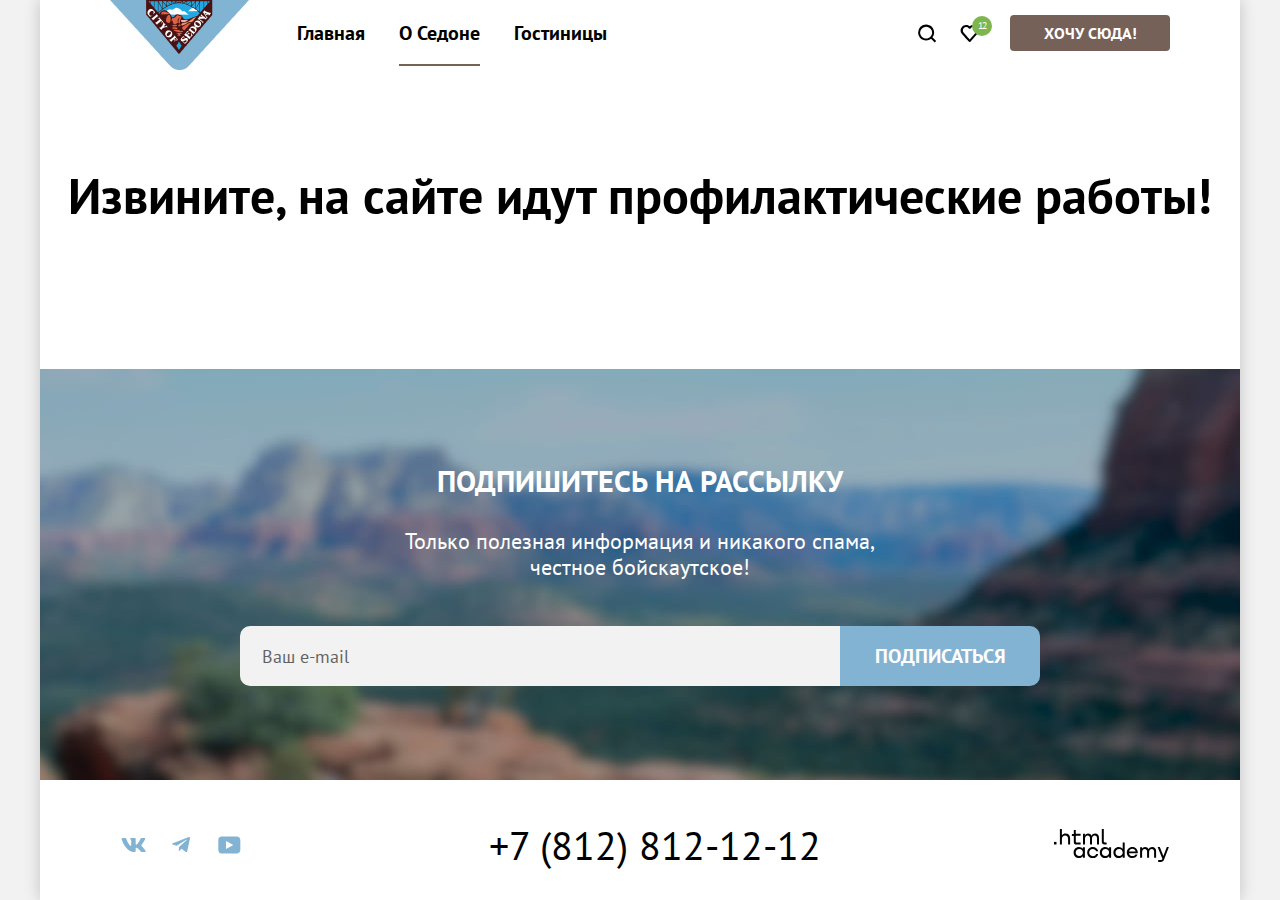
==== commit 1f3c18c1: "Merge pull request #9 from Bavarskiy/master" ====
--- a/blank.html
+++ b/blank.html
@@ -35,7 +35,7 @@
           </ul>
           <ul class="navigation-list navigation-user">
             <li class="navigation-item">
-              <a class="navigation-link" href="blank.html">
+              <a class="navigation-link user-navigation-link" href="blank.html">
                 <svg class="navigation-icon" aria-hidden="true" focusable="false" width="19" height="19"
                   viewBox="0 0 19 19" fill="none" xmlns="http://www.w3.org/2000/svg">
                   <path
@@ -46,7 +46,7 @@
               </a>
             </li>
             <li class="navigation-item">
-              <a class="navigation-link" href="blank.html">
+              <a class="navigation-link user-navigation-link" href="blank.html">
                 <svg class="navigation-icon" aria-hidden="true" focusable="false" width="19" height="17"
                   viewBox="0 0 19 17" fill="none" xmlns="http://www.w3.org/2000/svg">
                   <path
--- a/styles/style.css
+++ b/styles/style.css
@@ -16,6 +16,7 @@
 
 html {
   height: 100%;
+  overflow-y: scroll;
 }
 
 body {
@@ -59,9 +60,7 @@
 /*button*/
 
 .button {
-  display: inline-block;
-  padding: 0;
-  margin: 0;
+  display: block;
   font-family: "PT Sans", "Arial", sans-serif;
   font-size: 16px;
   line-height: 20px;
@@ -74,12 +73,12 @@
   border-radius: 4px;
   border: none;
   cursor: pointer;
+
 }
 
 .navigation-button {
   min-width: 160px;
   padding: 8px 15px;
-  /* height: 37px;  */
   background-color: #756157;
   box-sizing: border-box;
 }
@@ -87,13 +86,12 @@
 .search-hotel-button {
   width: 574px;
   min-height: 60px;
+  margin: 0 313px 93px 313px;
   font-size: 20px;
-  margin: 0 313px 93px 313px;
   padding: 12px 15px;
   line-height: 36px;
   font-weight: 700;
-  background: #756157;
-  /* переделать*/
+  background-color: #756157;
 }
 
 .newsletter-button {
@@ -117,13 +115,15 @@
 }
 
 .reset-button {
-  min-width: 160px;
-  height: 48px;
-  padding: 20px 47px 0 47px;
+  position: relative;
+  top: 12px;
+  align-self: center;
+  padding: 5px 10px;
   font-weight: 400;
   text-transform: capitalize;
   background-color: transparent;
   border: 3px solid transparent;
+  box-sizing: border-box;
 }
 
 .card-grid-toggle {
@@ -144,14 +144,13 @@
 .favourites-button {
   width: 140px;
   min-height: 37px;
-  padding: 12px 15px;
-  /* переделать на авто по горизонтали*/
+  padding: 9px 15px 8px;
 }
 
 .in-favourites-button {
   width: 140px;
   min-height: 37px;
-  padding: 12px 15px;
+  padding: 9px 15px 8px;
   background-color: #7DB54F;
 }
 
@@ -159,12 +158,10 @@
   display: flex;
   align-items: center;
   justify-content: center;
-  width: 140px;
   min-height: 37px;
-  padding: 8px 15px;
+  padding: 9px 15px 8px;
   background-color: #756157;
   box-sizing: border-box;
-  /* переделать на авто по горизонтали*/
 }
 
 .social-button {
@@ -257,24 +254,24 @@
 
 .reset-button:focus {
   border: 3px solid #83B3D3;
-  border-radius: 4px;
   outline: none;
 }
 
 .reset-button:active {
   opacity: 0.3;
+  border: none;
 }
 
 .button-disabled {
-  color: #FFFFFF;
-  background-color: #E5E5E5;
+  color: rgba(0, 0, 0, 0.3);
+  border: 2px solid rgba(0, 0, 0, 0.3);
 }
 
 /*header*/
 
 .navigation {
   display: flex;
-  margin: 0 auto;
+  justify-content: space-between;
 }
 
 .navigation-list {
@@ -297,20 +294,23 @@
 
 .navigation-item {
   position: relative;
-  padding: 0 17px;
-  /* padding: 17px 20px; */
+  padding: 1px 17px;
 }
 
 .navigation-user .navigation-item:nth-child(2)::after {
   position: absolute;
   content: "12";
   left: 24px;
-  top: 5px;
+  top: 15px;
+  display: flex;
+  align-items: center;
+  justify-content: center;
   width: 20px;
   height: 20px;
   font-size: 10px;
   line-height: 13px;
   text-align: center;
+  letter-spacing: -0.1em;
   color: #FFFFFF;
   background-color: #7DB54F;
   border-radius: 50%;
@@ -323,48 +323,36 @@
   font-size: 20px;
   line-height: 26px;
   font-weight: 700;
+  color: #000000;
   text-align: center;
   text-decoration: none;
   text-transform: capitalize;
-  /* padding: 17px 20px; */
 }
 
 .navigation-user .navigation-item {
   padding: 0;
 }
 
-.navigation-user .navigation-link {
-  min-width: 42px;
-  max-height: 66px;
-}
-
-
 .user-navigation-link {
-  width: 18px;
-  height: 18px;
-  padding: 30px 25px;
+  width: 42px;
+  height: 65px;
+  padding: 12px 0;
   box-sizing: border-box;
 }
 
-
-/* .navigation-link-current {
-  border-bottom: 2px solid #756257;
-  margin-bottom: -20px;
-} */
+.navigation-item:nth-child(2) .user-navigation-link {
+  margin-right: 20px;
+}
 
 .navigation-link-current::before {
   position: absolute;
   content: "";
-  bottom: -2px;
+  bottom: -1px;
   left: 0;
   right: 0;
   height: 2px;
   background-color: #756257;
 }
-
-/* .navigation-user .navigation-link {
-  padding: 12px 24px;
-} */
 
 .navigation-logo {
   display: block;
@@ -405,11 +393,13 @@
 .main-index-image {
   width: 1200px;
   height: 485px;
-  margin-bottom: 63px;
+  margin-bottom: 62px;
   background-color: #756157;
   background-image: url("../images/img-main-page/divider.svg"), url("../images/img-main-page/index-background.jpg");
-  background-position: bottom, 0 0;
-  background-repeat: no-repeat;
+  background-position: bottom -1px center, 0 0;
+  background-repeat: no-repeat, no-repeat;
+  background-size: auto, contain;
+
 }
 
 .main-index-image-text {
@@ -426,7 +416,6 @@
   font-weight: 700;
   text-align: center;
   text-transform: uppercase;
-  /*текст черный, фон белый у body*/
 }
 
 /*advantages*/
@@ -477,10 +466,10 @@
   line-height: 26px;
   text-align: center;
   color: #333333;
-  /*текст черный, фон белый у body*/
 }
 
 .advantages-title {
+  margin: 0;
   margin-top: 92px;
   margin-bottom: 30px;
   font-size: 24px;
@@ -539,8 +528,8 @@
 }
 
 .advantages-city-title {
-  margin-top: 182px;
-  margin-bottom: 30px;
+  margin-top: 184px;
+  margin-bottom: 29px;
   font-size: 24px;
   line-height: 28px;
   font-weight: 700;
@@ -581,13 +570,9 @@
 
 /*section search*/
 
-.search {
-  min-height: 417px;
-}
-
 .search-title {
   margin: 0;
-  padding: 91px 452px 30px 452px;
+  padding: 89px 452px 30px 453px;
   font-size: 30px;
   line-height: 36px;
   font-weight: 700;
@@ -597,7 +582,7 @@
 
 .search-text {
   margin: 0;
-  padding: 0 304px 56px 304px;
+  padding: 0 304px 55px 304px;
   font-weight: 400;
   font-size: 22px;
   line-height: 26px;
@@ -616,8 +601,8 @@
   flex-wrap: wrap;
   justify-content: space-between;
   align-items: center;
-  min-height: 120px;
-  margin: 0 70px;
+  min-height: 50px;
+  margin: 40px 69px 30px;
 }
 
 /*section newsletter и newsletter-inner*/
@@ -639,12 +624,16 @@
 }
 
 .newsletter-title {
-  margin: 94px auto 30px;
+  margin: 94px auto 29px;
   font-size: 30px;
   line-height: 36px;
   font-weight: 700;
   text-align: center;
   text-transform: uppercase;
+}
+
+.inner-newsletter-title {
+  margin-top: 117px;
 }
 
 .newsletter-title-text {
@@ -657,6 +646,7 @@
 
 .newsletter-inner-title-text {
   color: #333333;
+  padding-left: 2px;
 }
 
 .newsletter-form-grid {
@@ -665,7 +655,6 @@
   justify-content: center;
   margin: 0;
   padding: 0;
-
 }
 
 .newsletter-field {
@@ -675,10 +664,32 @@
   margin-bottom: 94px;
   padding: 0 22px;
   font-family: "PT Sans", "Arial", sans-serif;
+  font-size: 18px;
+  line-height: 21px;
   background-color: #F2F2F2;
   border-radius: 10px 0 0 10px;
   box-sizing: border-box;
   outline: none;
+  border: none;
+}
+
+.newsletter-field:hover {
+  background-color: #E6E6E6;
+}
+
+.newsletter-field:focus {
+  background-color: #E6E6E6;
+  box-shadow: inset 0 0 5px 5px #82B3D3;
+}
+
+.newsletter-field:not(:placeholder-shown) {
+  background-color: #FFFFFF;
+  border: 2px solid #000000;
+}
+
+.newsletter-field::placeholder {
+  color: #000000;
+  opacity: 0.6;
 }
 
 /*social*/
@@ -687,6 +698,7 @@
   display: flex;
   flex-wrap: wrap;
   width: 170px;
+  margin: 0;
   margin-right: 210px;
   padding: 0;
   list-style-type: none;
@@ -730,10 +742,22 @@
   color: #000000;
 }
 
+.footer-academy-inner-link {
+  display: flex;
+  justify-content: center;
+  align-items: center;
+}
+
 /*Academy-logo*/
 
 .footer-academy {
-  width: 120px;
+  position: relative;
+}
+
+.footer-academy-link {
+  position: absolute;
+  top: -16px;
+  left: 5px;
 }
 
 /*footer состояния*/
@@ -780,9 +804,10 @@
 .modal {
   position: relative;
   margin: auto;
-  padding: 62px 70px 70px;
+  padding: 52px 70px 72px 68px;
   background-color: #FFFFFF;
   border-radius: 30px;
+  box-shadow: 0 25px 50px rgba(0, 0, 0, 0.15);
 }
 
 .modal-search {
@@ -792,7 +817,7 @@
 
 .modal-close-button {
   position: absolute;
-  top: 54px;
+  top: 44px;
   right: 70px;
   width: 53px;
   height: 53px;
@@ -834,6 +859,7 @@
 .search-form {
   display: flex;
   flex-wrap: wrap;
+  padding-left: 2px;
 }
 
 .modal-buttons-container {
@@ -843,12 +869,13 @@
 }
 
 .field-group {
-  /* position: relative; */
+  position: relative;
   display: flex;
   justify-content: space-between;
   align-items: center;
   width: 575px;
   margin: 0;
+  margin-bottom: 8px;
 }
 
 .guest-quantity-field-adult {
@@ -875,7 +902,7 @@
 
 .search-form-label-icon {
   position: relative;
-  padding-right: 25px;
+  padding-right: 48px;
 }
 
 .search-form-field {
@@ -925,23 +952,23 @@
   background-color: #FFFFFF;
 }
 
-
-
 .search-form-date-field {
   width: 420px;
   height: 50px;
-  padding: 14px 45px 14px 19px;
+  padding: 14px 55px 14px 19px;
   box-sizing: border-box;
-  background-image: url("../images/img-modal/date.png");
-  background-position: center right 19px;
-  background-repeat: no-repeat;
 }
 
 .search-form-quantity-field {
   width: 133px;
   height: 50px;
   padding: 0;
+
   text-align: center;
+}
+
+.search-form-quantity-field::placeholder {
+  color: #000000;
 }
 
 .search-form-comments {
@@ -961,15 +988,15 @@
   justify-content: center;
   align-items: center;
   width: 100%;
-  min-height: 36px;
-  padding: 12px 26px;
+  min-height: 60px;
+  padding: 10px 26px;
   font-size: 20px;
   line-height: 36px;
   font-weight: 700;
   background-color: #83B3D3;
-  box-sizing: border-box;
   border-radius: 10px;
   border: 3px solid transparent;
+  box-sizing: border-box;
 }
 
 .modal-find-button:hover {
@@ -996,29 +1023,40 @@
   box-sizing: border-box;
 }
 
-.button-minus {
-  position: absolute;
-  left: 25px;
+.date-button {
+  position: absolute;
   top: 13px;
-  display: flex;
-  justify-content: center;
-  align-items: center;
+  right: 15px;
   width: 25px;
   height: 25px;
   background-color: transparent;
-  border: 3px solid transparent;
-  box-sizing: border-box;
-  fill: rgba(0, 0, 0, 0.2);
-}
-
-.button-plus {
-  position: absolute;
-  right: 25px;
+  background-image: url("../images/icons-modal/сalendar.svg");
+  background-repeat: no-repeat;
+  background-position: center;
+  background-size: 15px 15px;
+  border: none;
+  opacity: 0.3;
+}
+
+.button-minus {
+  position: absolute;
+  left: 17px;
+  top: 13px;
+  display: flex;
+  justify-content: center;
+  align-items: center;
   width: 25px;
   height: 25px;
   background-color: transparent;
-  border: 3px solid transparent;
-  box-sizing: border-box;
+  fill: rgba(0, 0, 0, 0.2);
+}
+
+.button-plus {
+  position: absolute;
+  right: 13px;
+  width: 25px;
+  height: 25px;
+  background-color: transparent;
   fill: rgba(0, 0, 0, 0.2);
 }
 
@@ -1029,11 +1067,11 @@
 
 .button-minus:focus,
 .button-plus:focus {
-  border: 3px solid #83B3D3;
   border-radius: 4px;
   outline: none;
   fill: #000000;
   opacity: 1;
+  box-shadow: inset 0 0 0 3px #81B3D2;
 }
 
 .button-minus:active,
@@ -1046,13 +1084,6 @@
   margin-bottom: 40px;
 }
 
-/* .date-button {
-  position: absolute;
-  top: 15px;
-  right: 19px;
-  border: none;
-} */
-
 input::-webkit-outer-spin-button,
 input::-webkit-inner-spin-button {
   -webkit-appearance: none;
@@ -1069,12 +1100,14 @@
   position: absolute;
   width: 25px;
   height: 25px;
-  margin-left: 54px;
+  margin-left: 52px;
 }
 
 .tooltip-toggle {
   display: block;
   margin: 0;
+  margin-top: 2px;
+  margin-left: 2px;
   padding: 0;
   background-color: transparent;
   border: none;
@@ -1094,14 +1127,14 @@
 
 .tooltip-text {
   position: absolute;
-  top: 100%;
+  top: 27px;
   left: 50%;
   transform: translateX(-50%);
   z-index: 1;
   display: none;
   width: 256px;
   margin-top: 15px;
-  padding: 15px 18px 18px 22px;
+  padding: 15px 18px 23px 22px;
   font-size: 16px;
   line-height: 21px;
   font-weight: 400;
@@ -1134,6 +1167,7 @@
 /*inner-page*/
 
 .inner-header-title {
+  padding-top: 35px;
   margin-top: 0;
   margin-bottom: 10px;
   margin-left: 70px;
@@ -1148,10 +1182,8 @@
   background-color: #82B3D3;
   background-image: url("../images/img-catalog/background-filter.jpg");
   background-repeat: no-repeat;
-  background-size: 1200px 403px;
-}
-
-
+  background-size: cover;
+}
 
 /*breadcrumbs*/
 
@@ -1166,20 +1198,13 @@
 }
 
 .breadcrumbs-link {
+  font-size: 16px;
   line-height: 21px;
   font-weight: 400;
   text-decoration: none;
   text-transform: capitalize;
   color: #FFFFFF;
 }
-
-/* .breadcrumbs-item:not(:last-child) .breadcrumbs-link {
-  padding-right: 25px;
-  background-image: url("../images/icons-catalog/arrow.svg");
-  background-repeat: no-repeat;
-  background-size: 5px 8px;
-  background-position: center right 10px;
-} */
 
 .breadcrumbs-item:not(:last-child) {
   padding-right: 25px;
@@ -1208,7 +1233,7 @@
 .catalog-filter-group {
   margin: 0;
   margin-right: 70px;
-  margin-bottom: 70px;
+  margin-bottom: 55px;
   padding: 0;
   border: none;
 }
@@ -1220,7 +1245,7 @@
 
 .catalog-filter-group:nth-child(2) {
   width: 146px;
-  margin-right: 176px;
+  margin-right: 174px;
 }
 
 .catalog-filter-group:nth-child(3) {
@@ -1228,7 +1253,7 @@
 }
 
 .catalog-filter-title {
-  margin-bottom: 30px;
+  margin-bottom: 27px;
   font-size: 20px;
   line-height: 26px;
   font-weight: 400;
@@ -1236,8 +1261,8 @@
   color: #FFFFFF;
 }
 
-.catalog-filter-title:nth-child(3) {
-  margin-bottom: 34px;
+.catalog-filter-group:nth-child(3) .catalog-filter-title {
+  margin-bottom: 33px;
 }
 
 .catalog-filter-list {
@@ -1250,6 +1275,20 @@
   font-weight: 400;
   text-transform: capitalize;
   color: #FFFFFF;
+}
+
+.catalog-filter-buttons {
+  display: flex;
+  flex-direction: column;
+  justify-content: center;
+  margin-bottom: 14px;
+}
+
+.sorting-container {
+  display: flex;
+  flex-wrap: wrap;
+  align-items: center;
+  margin: 38px 68px 36px 73px;
 }
 
 .search-result-title {
@@ -1261,23 +1300,9 @@
   text-transform: uppercase;
 }
 
-.catalog-filter-buttons {
-  display: flex;
-  flex-direction: column;
-  justify-content: center;
-  margin-bottom: 25px;
-}
-
-.sorting-container {
-  display: flex;
-  flex-wrap: wrap;
-  align-items: center;
-  margin: auto 72px;
-}
-
 .range {
-  /* width: 288px; */
   position: relative;
+  padding-right: 1px;
 }
 
 .range-scale {
@@ -1335,23 +1360,27 @@
 .catalog-filter-label {
   display: flex;
   margin: 0;
+  position: relative;
 }
 
 .range-input {
   width: 144px;
-  padding-top: 14px;
-  padding-bottom: 14px;
-  padding-left: 19px;
+  height: 48px;
+  padding: 14px 35px 14px 15px;
   font: inherit;
   color: #FFFFFF;
   background-color: transparent;
-  background-image: url("../images/img-catalog/text-input-1.png");
-  background-position: center right 14px;
-  background-repeat: no-repeat;
   border: 2px solid #FFFFFF;
   appearance: textfield;
   box-sizing: border-box;
-  opacity: 1;
+}
+
+.catalog-filter-label-text {
+  position: absolute;
+  top: 12px;
+  right: 14px;
+  color: rgba(255, 255, 255, 0.3);
+  z-index: 1;
 }
 
 .range-input::-webkit-outer-spin-button,
@@ -1376,6 +1405,9 @@
   box-shadow: none;
 }
 
+.range-input::placeholder {
+  color: #FFFFFF;
+}
 
 .catalog-filter-label:nth-child(1) .range-input {
   border-radius: 4px 0 0 4px;
@@ -1383,12 +1415,6 @@
 
 .catalog-filter-label:nth-child(2) .range-input {
   border-radius: 0 4px 4px 0;
-}
-
-.catalog-filter-label:nth-child(2) .range-input {
-  background-image: url("../images/img-catalog/text-input-2.png");
-  background-position: center right 17px;
-  background-repeat: no-repeat;
 }
 
 /* Control */
@@ -1410,13 +1436,17 @@
   background-color: #FFFFFF;
 }
 
+.control-input[type="radio"] + .control-mark {
+  border-radius: 50%;
+}
+
 .control:hover .control-mark {
   background-color: rgba(255, 255, 255, 0.6);
 }
 
 .control-input:focus + .control-mark {
-  background-color: rgba(255, 255, 255, 0.6);
-  border: 3px solid #83B3D3;
+  opacity: 0.6;
+  box-shadow: 0 0 0 3px #83b3d3;
 }
 
 .control:active .control-mark {
@@ -1427,12 +1457,9 @@
   position: absolute;
   top: -1px;
   left: 5px;
-  content: url("../images/icons-catalog/checkbox-arrow.svg")
-}
-
-.control-input[type="radio"] + .control-mark {
-  border-radius: 50%;
-}
+  content: url("../images/icons-catalog/checkbox-arrow.svg");
+}
+
 
 .control-input[type="radio"]:checked + .control-mark::before {
   position: absolute;
@@ -1443,6 +1470,7 @@
   background-color: #242424;
   border-radius: 50%;
   content: "";
+  background-image: url("../images/icons-catalog/checkbox-circle.svg");
 }
 
 .control-input[type="radio"]:focus {
@@ -1453,6 +1481,10 @@
   -moz-appearance: textfield;
 }
 
+.form-input-disabled {
+  color: rgba(0, 0, 0, 0.3);
+  border: 2px solid rgba(0, 0, 0, 0.3);
+}
 
 /*product*/
 
@@ -1460,31 +1492,18 @@
   display: grid;
   grid-template-columns: repeat(3, 340px);
   column-gap: 18px;
-  margin: 0 72px 96px 72px;
+  margin: 0 72px 94px 72px;
   padding: 0;
   list-style-type: none;
 }
 
-.product-list::after {
-  content: '';
-  position: absolute;
-  top: 1500px;
-  bottom: 526px;
-  /* left: 72px;
-  right: 72px; */
-  margin: 0 auto;
-  width: 1055px;
-  height: 1px;
-  background-color: #E6E6E6;
-}
-
 .product-card {
   display: flex;
   flex-direction: column;
 }
 
 .product-card-image-link {
-  margin: 20px 20px 16px;
+  margin: 20px 20px 13px;
   order: -1;
 }
 
@@ -1494,18 +1513,25 @@
 }
 
 .product-title {
-  margin: 0 20px 16px;
+  margin: 0 23px 14px;
   font-size: 24px;
   line-height: 28px;
   font-weight: 700;
 }
 
 .product-card-title-link {
+  padding-top: 5px;
+  font-size: 24px;
+  line-height: 28px;
+  font-weight: 700;
+  color: #000000;
   text-decoration: none;
+
 }
 
 .product-card-text {
   margin: 0;
+  padding-top: 1px;
   color: #333333;
 }
 
@@ -1534,12 +1560,17 @@
   display: flex;
   justify-content: center;
   align-items: center;
-  width: 140px;
   min-height: 37px;
   margin: 0;
+  padding: 9px 22px 8px 23px;
+  font-weight: 400;
+  font-size: 16px;
+  line-height: 20px;
+  text-transform: uppercase;
   color: #333333;
   background: #F2F2F2;
   border-radius: 4px;
+  box-sizing: border-box;
 }
 
 .product-card-content {
@@ -1548,6 +1579,7 @@
   column-gap: 20px;
   row-gap: 16px;
   margin: 0 20px 20px;
+  padding-left: 1px;
 }
 
 .show-mode-list {
@@ -1563,14 +1595,27 @@
 /*pagination*/
 
 .pagination-container {
-  display: flex;
+  position: relative;
+  display: flex;
+  align-items: center;
   margin: 0 72px;
 }
 
+.pagination-container::before {
+  content: '';
+  position: absolute;
+  top: -30px;
+  margin: 0 auto;
+  width: 1055px;
+  height: 1px;
+  background-color: #E6E6E6;
+}
+
 .pagination-list {
   display: flex;
   flex-wrap: wrap;
   margin: 0;
+  margin-right: 270px;
   padding: 0;
   font-size: 20px;
   line-height: 36px;
@@ -1581,42 +1626,28 @@
 }
 
 .pagination-link {
-  /* display: block; */
   display: flex;
   justify-content: center;
   align-items: center;
   min-width: 60px;
   min-height: 60px;
-  /* padding: 12px 25px 13px 24px; */
-  padding: 10px;
   text-decoration: none;
   color: #FFFFFF;
-  box-sizing: border-box;
-}
-
-/* .pagination-item:last-child .pagination-link {
-  display: flex;
-  justify-content: center;
-  align-items: center;
-  padding: 12px 18px 13px 18px;
-padding: 10px 10px;
-} */
-
-.pagination-disabled {
-  color: #000000;
-}
-
-.pagination-item {
   background-color: #82B3D3;
   border: 1px solid #82B3D3;
   border-radius: 4px;
   box-sizing: border-box;
 }
 
+.pagination-disabled {
+  color: rgba(0, 0, 0, 0.3);
+  border: 2px solid rgba(0, 0, 0, 0.3);
+}
+
 .pagination-current {
   background-color: #F2F2F2;
   color: #000000;
-
+  border: none;
 }
 
 .pagination-item:not(:last-child) {
@@ -1626,15 +1657,6 @@
 
 /*pagination состояния*/
 
-/* .pagination-link:hover,
-.pagination-link:focus {
-  background-color: #68A2CA;
-}
-
-.pagination-link:active {
-  color: rgba(255, 255, 255, 0.3);
-} */
-
 .pagination-link:not(.pagination-disabled):hover,
 .pagination-link:not(.pagination-disabled):focus {
   background-color: #68A2CA;
@@ -1647,7 +1669,6 @@
 /*select*/
 
 .quantity-of-product-cards-title {
-  margin-left: auto;
   margin-right: 51px;
 }
 
@@ -1659,7 +1680,7 @@
   font-weight: 400;
   color: #333333;
   background-image: url("../images/icons-catalog/arrow-select.svg");
-  background-position: center right 20px;
+  background-position: center right 18px;
   background-repeat: no-repeat;
   border: 2px solid #E5E5E5;
   border-radius: 4px;
@@ -1669,7 +1690,7 @@
 .sorting-control {
   width: 290px;
   height: 49px;
-  margin-right: 78px;
+  margin-right: 79px;
 }
 
 .quantity-control {
